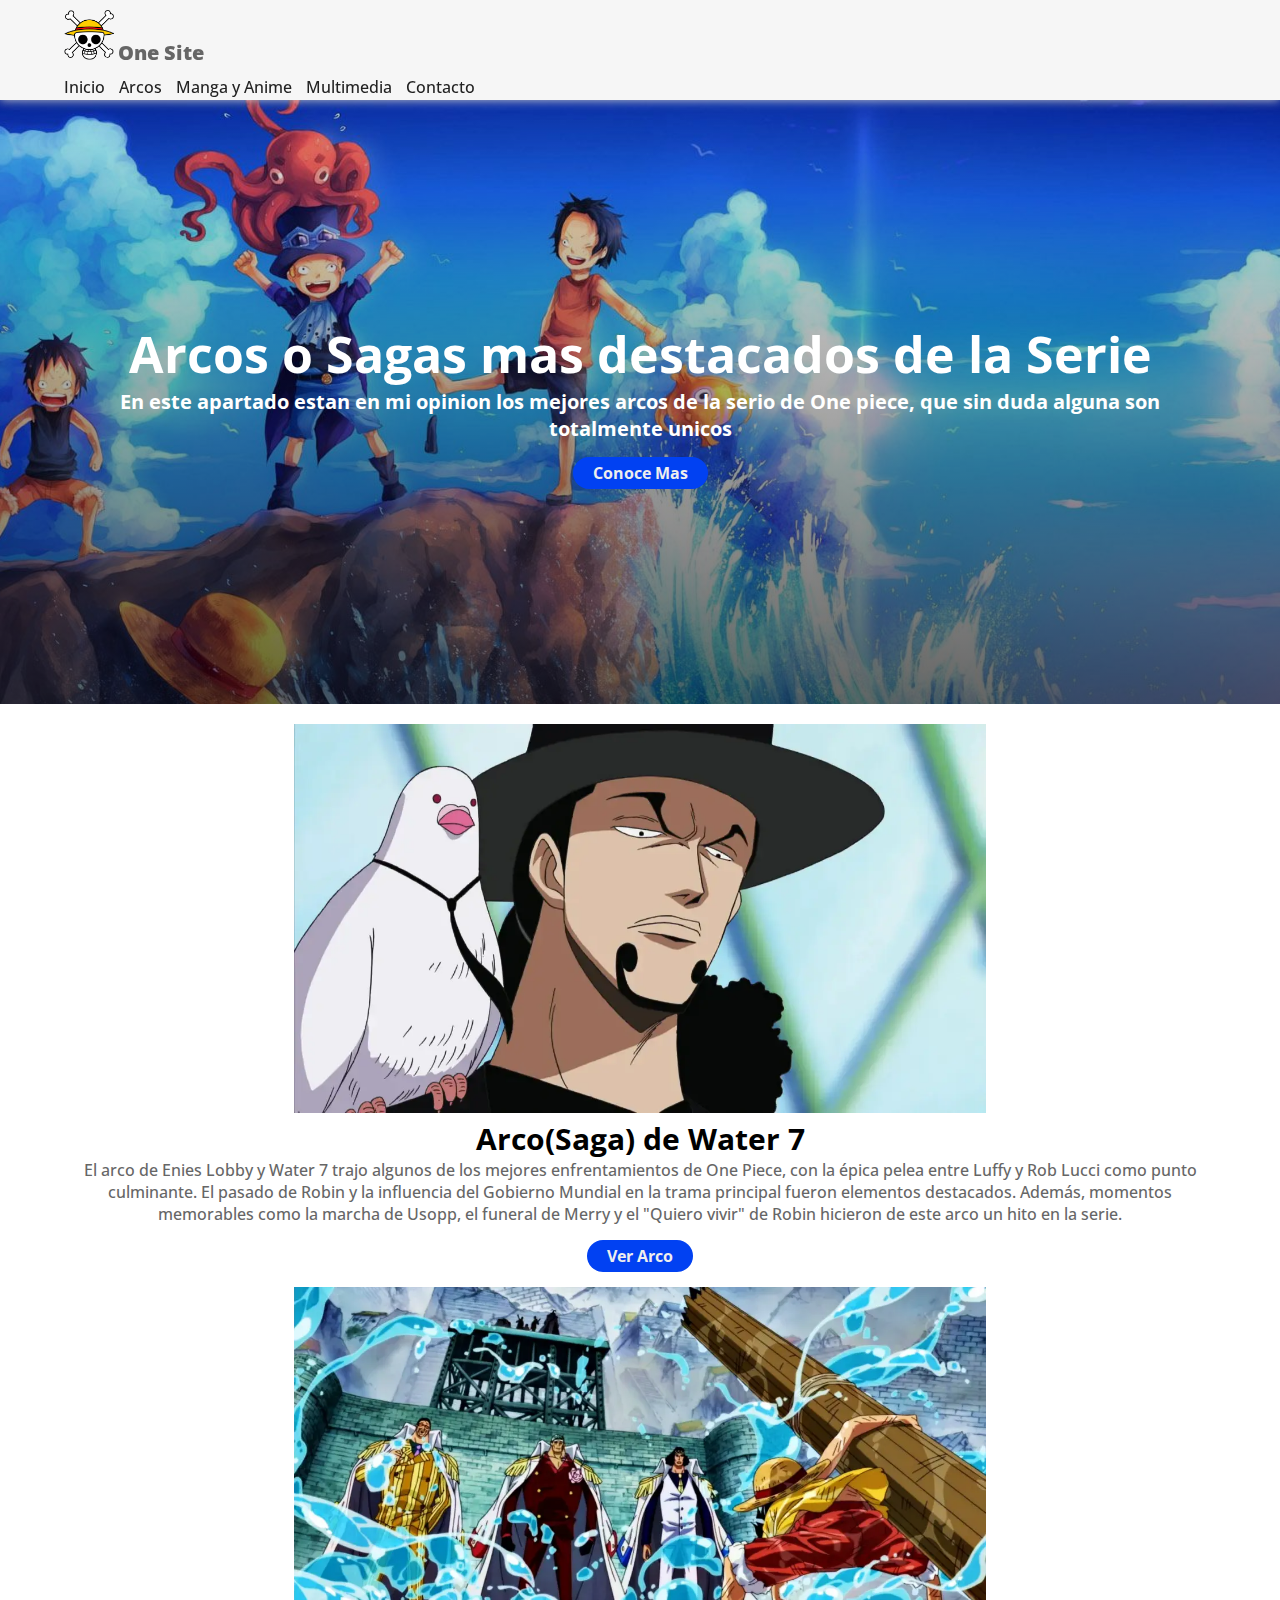
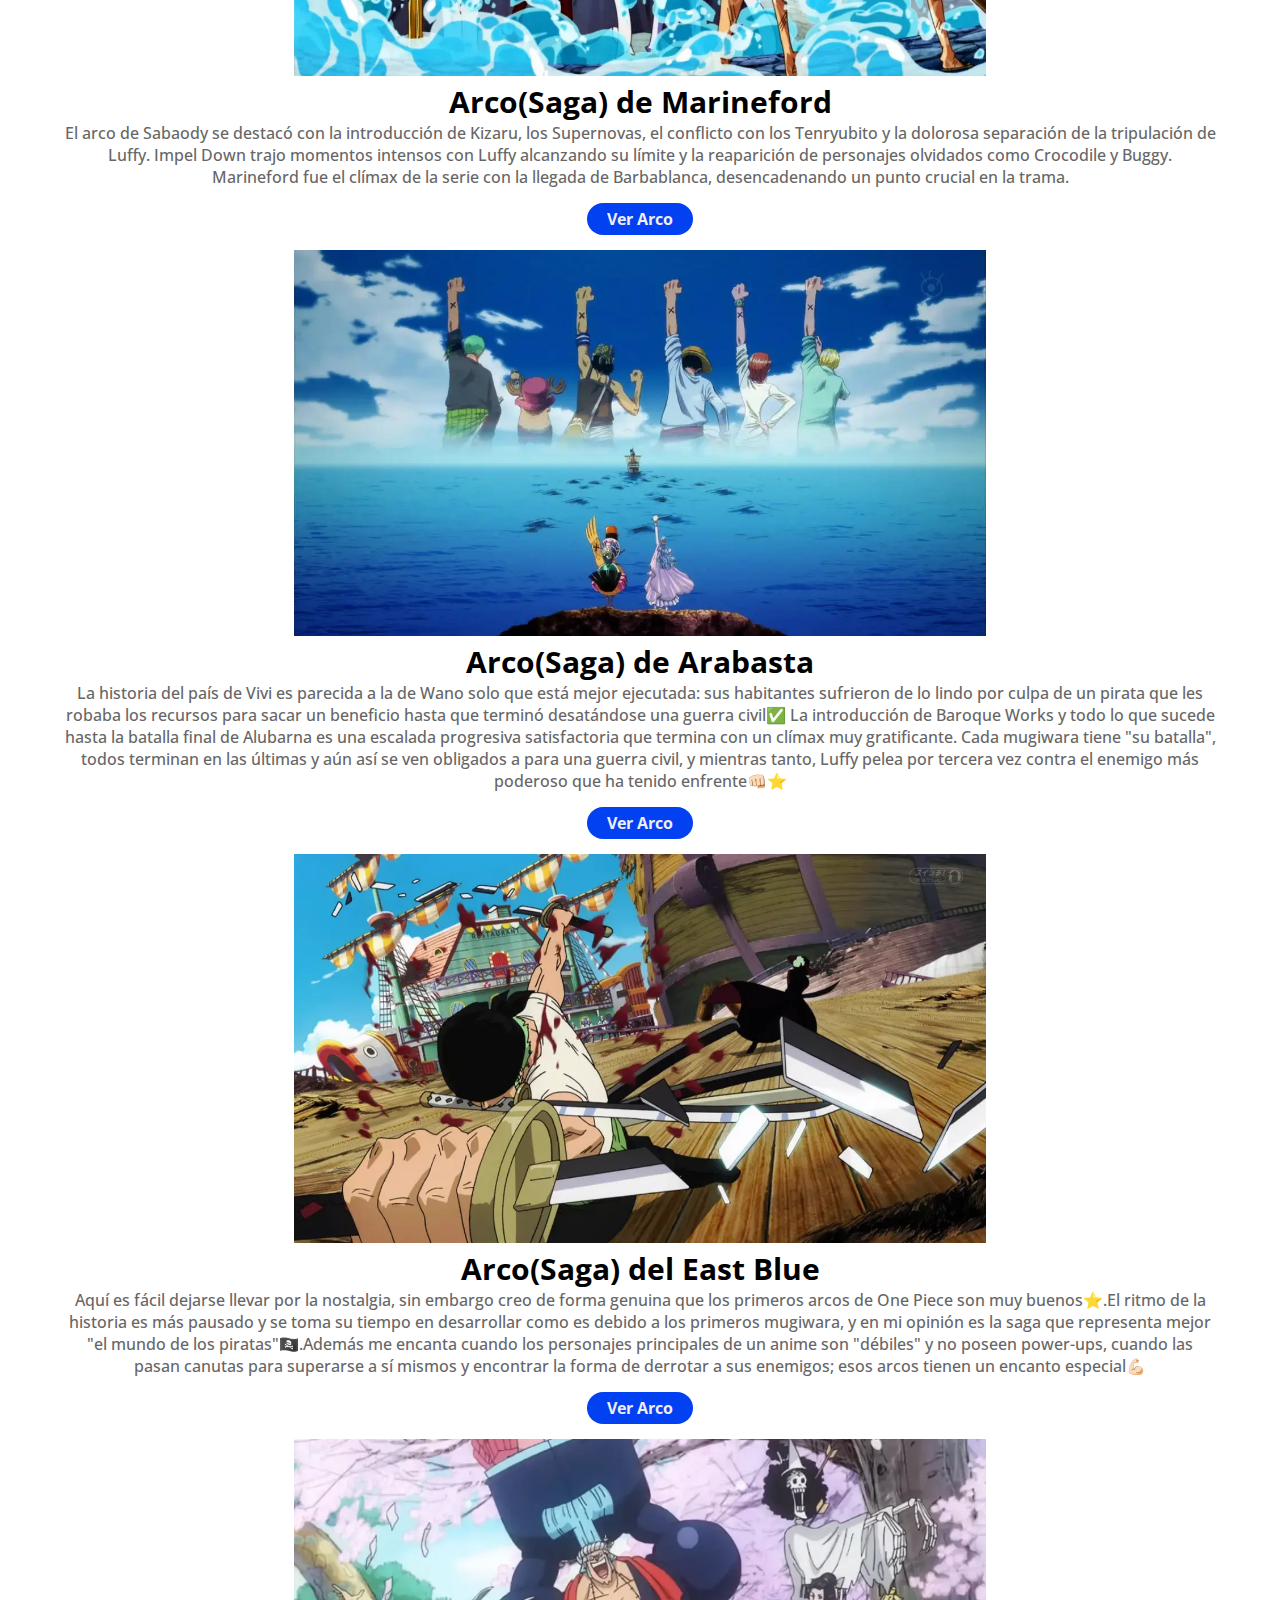
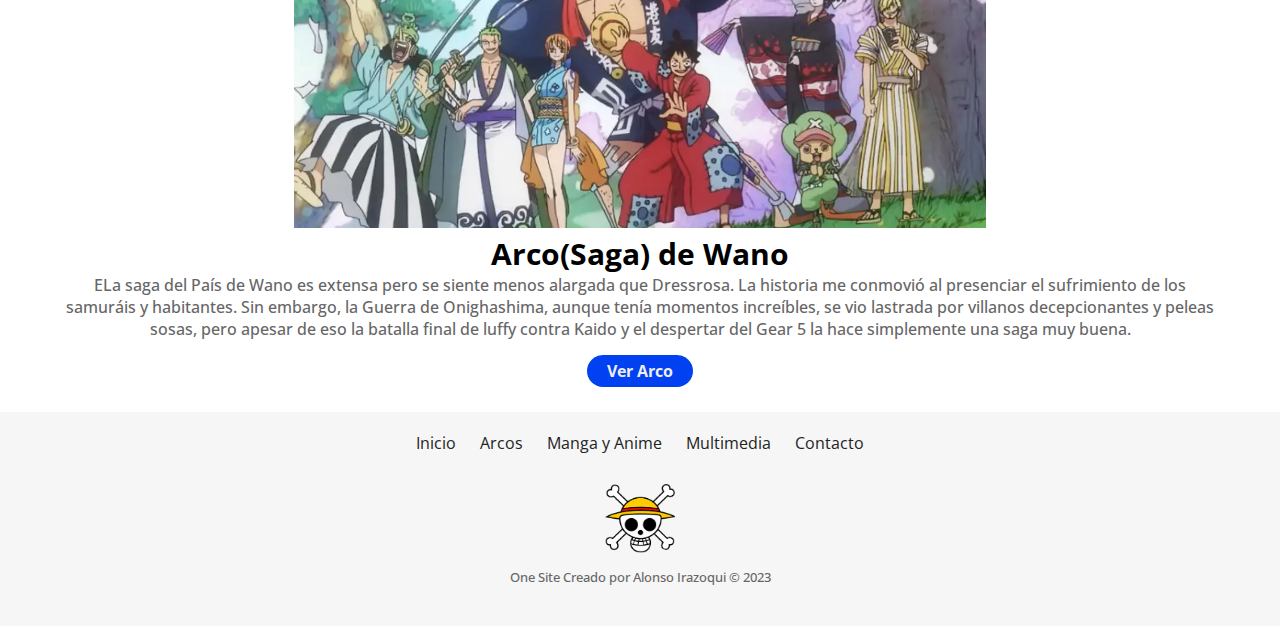
==== pages/arcos.html @ e4447430 "Version Sin bootsrap" ====
<!DOCTYPE html>
<html lang="en">

<head>

    <meta charset="UTF-8">
    <meta name="viewport" content="width=device-width, initial-scale=1.0">
    <title>One Site | El sitio de One Piece perfecto</title>

    <!-- Icono del Sitio -->
    <link rel="shortcut icon" href="../img/LogoOnePiece.png" type="image/x-icon">

    <!-- Vinvulando las fuentes del sitio -->
    <link rel="preconnect" href="https://fonts.googleapis.com">
    <link rel="preconnect" href="https://fonts.gstatic.com" crossorigin>
    <link href="https://fonts.googleapis.com/css2?family=Open+Sans:ital,wght@0,400;0,500;0,700;0,800;1,400&display=swap"
        rel="stylesheet">

    <!-- Vinculando el Archivo CSS -->
    <link rel="stylesheet" href="../css/style.css">

</head>

<body>
    <header class="header">
        <div class="logo">
            <img src="../img/LogoOnePiece.png" alt="logo de One Piece">
            <p>One Site</p>
        </div>
        <nav class="nav">
            <ul>
                <li><a href="../index.html">Inicio</a></li>
                <li><a href="#">Arcos</a></li>
                <li><a href="mangaAnime.html">Manga y Anime</a></li>
                <li><a href="multimedia.html">Multimedia</a></li>
                <li class="boton-contacto"><a href="contacto.html">Contacto</a></li>
            </ul>
        </nav>
    </header>


    <main class="main">

        <section class="hero hero-arcos">
            <h1>Arcos o Sagas mas destacados de la Serie</h1>
            <p>En este apartado estan en mi opinion los mejores arcos de la serio de One piece, que sin duda alguna son totalmente unicos</p>
            <a class="boton" href="">Conoce Mas</a>
        </section>

        <section>
            <div>
                <img src="../img/Arcos/water7.webp" alt="">
            </div>
            <div>
                <h2>Arco(Saga) de Water 7</h2>
                <p>El arco de Enies Lobby y Water 7 trajo algunos de los mejores enfrentamientos de One Piece, con la
                    épica pelea entre Luffy y Rob Lucci como punto culminante. El pasado de Robin y la influencia del
                    Gobierno Mundial en la trama principal fueron elementos destacados. Además, momentos memorables como
                    la marcha de Usopp, el funeral de Merry y el "Quiero vivir" de Robin hicieron de este arco un hito
                    en la serie.</p>
                <a class="boton" href="https://onepace.net/es/watch" target="_blank">Ver Arco</a>
            </div>
        </section>

        <section>
            <div>
                <img src="../img/Arcos/Marineford.webp" alt="">
            </div>
            <div>
                <h2>Arco(Saga) de Marineford</h2>
                <p>El arco de Sabaody se destacó con la introducción de Kizaru, los Supernovas, el conflicto con los
                    Tenryubito y la dolorosa separación de la tripulación de Luffy. Impel Down trajo momentos intensos
                    con Luffy alcanzando su límite y la reaparición de personajes olvidados como Crocodile y Buggy.
                    Marineford fue el clímax de la serie con la llegada de Barbablanca, desencadenando un punto crucial
                    en la trama.</p>
                <a class="boton" href="https://onepace.net/es/watch" target="_blank">Ver Arco</a>
            </div>
        </section>

        <section>
            <div>
                <img src="../img/Arcos/Arabasta.webp" alt="">
            </div>
            <div>
                <h2>Arco(Saga) de Arabasta</h2>
                <p>La historia del país de Vivi es parecida a la de Wano solo que está mejor ejecutada: sus habitantes
                    sufrieron de lo lindo por culpa de un pirata que les robaba los recursos para sacar un beneficio
                    hasta que terminó desatándose una guerra civil✅ La introducción de Baroque Works y todo lo que
                    sucede hasta la batalla final de Alubarna es una escalada progresiva satisfactoria que termina con
                    un clímax muy gratificante. Cada mugiwara tiene "su batalla", todos terminan en las últimas y aún
                    así se ven obligados a para una guerra civil, y mientras tanto, Luffy pelea por tercera vez contra
                    el enemigo más poderoso que ha tenido enfrente👊🏻⭐</p>
                <a class="boton" href="https://onepace.net/es/watch" target="_blank">Ver Arco</a>
            </div>
        </section>

        <section>
            <div>
                <img src="../img/Arcos/EastBlue.webp" alt="">
            </div>
            <div>
                <h2>Arco(Saga) del East Blue</h2>
                <p>Aquí es fácil dejarse llevar por la nostalgia, sin embargo creo de forma genuina que los primeros
                    arcos de One Piece son muy buenos⭐.El ritmo de la historia es más pausado y se toma su tiempo en
                    desarrollar como es debido a los primeros mugiwara, y en mi opinión es la saga que representa mejor
                    "el mundo de los piratas"🏴‍☠️.Además me encanta cuando los personajes principales de un anime son
                    "débiles" y no poseen power-ups, cuando las pasan canutas para superarse a sí mismos y encontrar la
                    forma de derrotar a sus enemigos; esos arcos tienen un encanto especial💪🏻</p>
                <a class="boton" href="https://onepace.net/es/watch" target="_blank">Ver Arco</a>
            </div>
        </section>

        <section>
            <div>
                <img src="../img/Arcos/Wano.webp" alt="">
            </div>
            <div>
                <h2>Arco(Saga) de Wano</h2>
                <p>ELa saga del País de Wano es extensa pero se siente menos alargada que Dressrosa. La historia me
                    conmovió al presenciar el sufrimiento de los samuráis y habitantes. Sin embargo, la Guerra de
                    Onighashima, aunque tenía momentos increíbles, se vio lastrada por villanos decepcionantes y peleas
                    sosas, pero apesar de eso la batalla final de luffy contra Kaido y el despertar del Gear 5 la hace
                    simplemente una saga muy buena.</p>
                <a class="boton" href="https://onepace.net/es/watch" target="_blank">Ver Arco</a>
            </div>
        </section>

    </main>


    <footer class="footer">
        <div class="footer-enlaces">
            <ul class="footer-enlaces_ul">
                <li class="unico"><a href="../index.html">Inicio</a></li>
                <li><a href="#">Arcos</a></li>
                <li><a href="mangaAnime.html">Manga y Anime</a></li>
                <li><a href="multimedia.html">Multimedia</a></li>
                <li><a href="contacto.html">Contacto</a></li>
            </ul>
        </div>
        <div class="footer-copyright">
            <img src="../img/LogoOnePiece.png" alt="Logo de One Piece">
            <p>One Site Creado por Alonso Irazoqui &copy; 2023</p>
        </div>
    </footer>
</body>

</html>
---- css/style.css ----
*{
    margin: 0px;
    padding: 0px;
    box-sizing: border-box;
    font-family: 'Open Sans', sans-serif;
}

/* Estilos generales */

a{
    text-decoration: none;
}
img{
    width: 60%;
}
iframe{

    width: 50%;
    height: 300px;
}
.boton{
    padding: 5px 20px;
    background-color:#0141f2;
    border: none;
    border-radius: 20px;
    color: #eee;
    font-weight: 700;
    cursor: pointer;
}
section{
    width: 100%;
    text-align: center;
    margin-bottom: 20px;
    padding: 0 5%;
    
}

h2{
    font-size: 30px;
    font-weight: bold;
}
p{
    font-size: 16px;
    font-weight: 500;
    margin-bottom: 20px;
    color: #666;
}
/* Estilos del Header */

.header{
    width: 100%;
    height: 100px;
    background-color: #f6f6f6;
    padding: 10px 5%;
    position: fixed;
    box-shadow: 0px 0px 10px #ccc;
}
.header .logo{
    margin-bottom: 10px;
}
.header .logo img{
    width: 50px;
}
.header p{
    font-size: 20px;
    display: inline;
    font-weight: 800;
}

/* Estilos del nav */

.header .nav ul{
    list-style: none;
}
.header .nav li{
    display: inline;
    margin-right: 10px;
    
}
.header .nav a{
    color: #222;
    font-weight: 500;
}

/* Estilos del main */
.main{
    padding-top: 100px;
}

.main .hero{
    width: 100%;
    padding-top: 220px;
    padding-bottom: 220px;
    text-align: center;
    
}
.main .hero h1{
    color: #fff;
    font-size: 50px;
}
.hero p{
    color: #fff;
    font-size: 20px;
    font-weight: 700;
    margin-bottom: 20px;
}


/* Estilos del Footer */

.footer{
    width: 100%;
    padding: 20px 5%;
    background-color: #f6f6f6;
    margin-top: 30px;
    text-align: center;
}

.footer .footer-enlaces li{
    display: inline;
    padding:0px  10px;

}

.footer-enlaces li a{
    color: #222;
}
.footer .footer-copyright{
    margin-top: 30px;
}
.footer img{
    width: 70px;
}
.footer .footer-copyright p{
    margin-top: 10px;
    font-size: 13px;
    font-weight: 500;
}


/* Estilos de Contacto */
.contacto-section{
    padding-top: 50px;
    width: 100%;
    height: 100%;
    text-align: center;
}
.contacto-section img{
    width: 100px;
}
.contacto-section form{
    width: 350px;
    height: auto;
    padding: 20px;
    background-color:#fff;
    box-shadow: 0px 0px 10px #ccc;
}

.contacto-section form input, .contacto-section form textarea{
    width: 90%;
    padding: 5px;
    font-size: 14px;
    margin-bottom: 10px;
}

/* poniendo el fondo a las secciones */
.hero-index{
    background: linear-gradient(#00000000, rgba(0, 0, 0, 0.765)),url(../img/Wallpapers/index.png);
    background-position: center;
    background-size: cover;
    background-repeat: no-repeat;
    background-attachment: fixed;
}

.hero-multimedia{
    background: linear-gradient(#00000000, rgba(0, 0, 0, 0.765)),url(../img/Wallpapers/Multimedia.avif);
    background-position: center;
    background-size: cover;
    background-repeat: no-repeat;
    background-attachment: fixed;
}

.hero-manga{
    background: linear-gradient(#00000000, rgba(0, 0, 0, 0.765)),url(../img/Wallpapers/MangaAnime.webp);
    background-position: center;
    background-size: cover;
    background-repeat: no-repeat;
    background-attachment: fixed;
}

.hero-arcos{
    background: linear-gradient(#00000000, rgba(0, 0, 0, 0.765)),url(../img/Wallpapers/Arcos.jpg);
    background-position: top;
    background-size: cover;
    background-repeat: no-repeat;
    background-attachment: fixed;
}
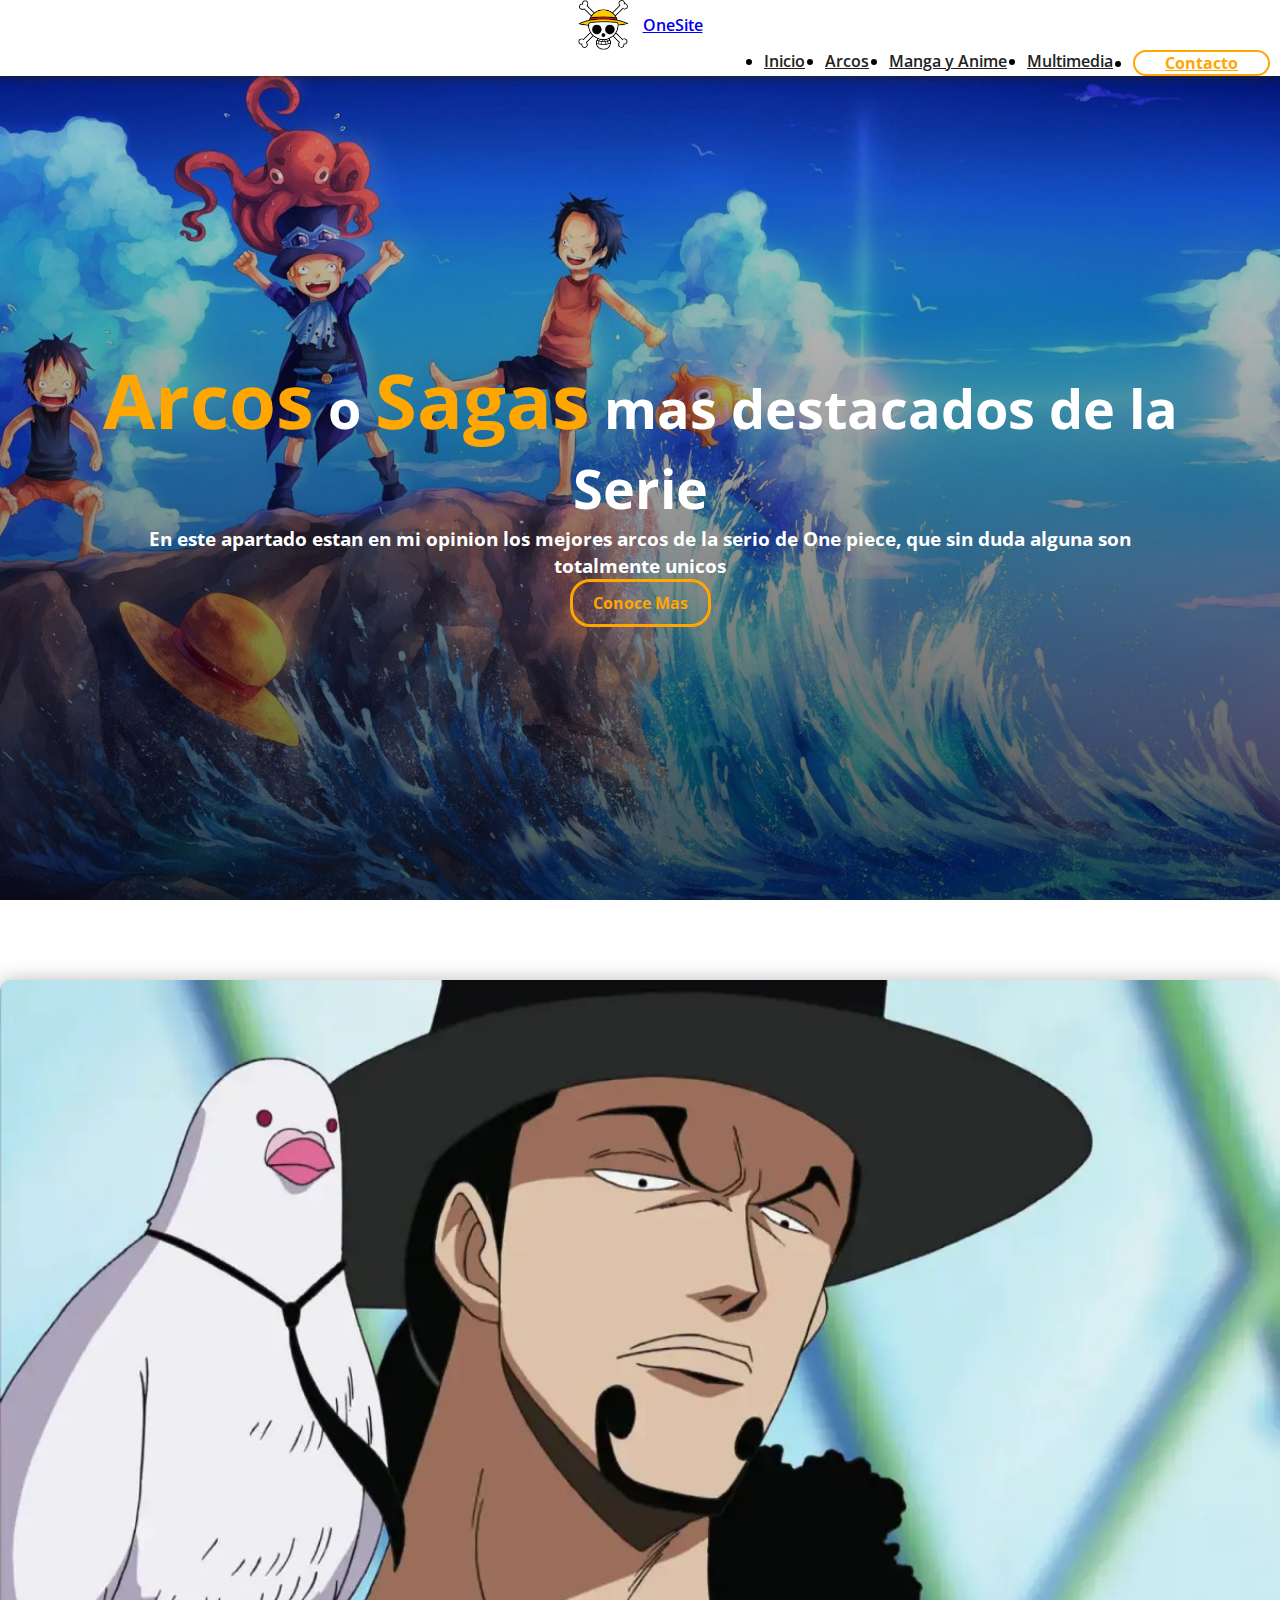
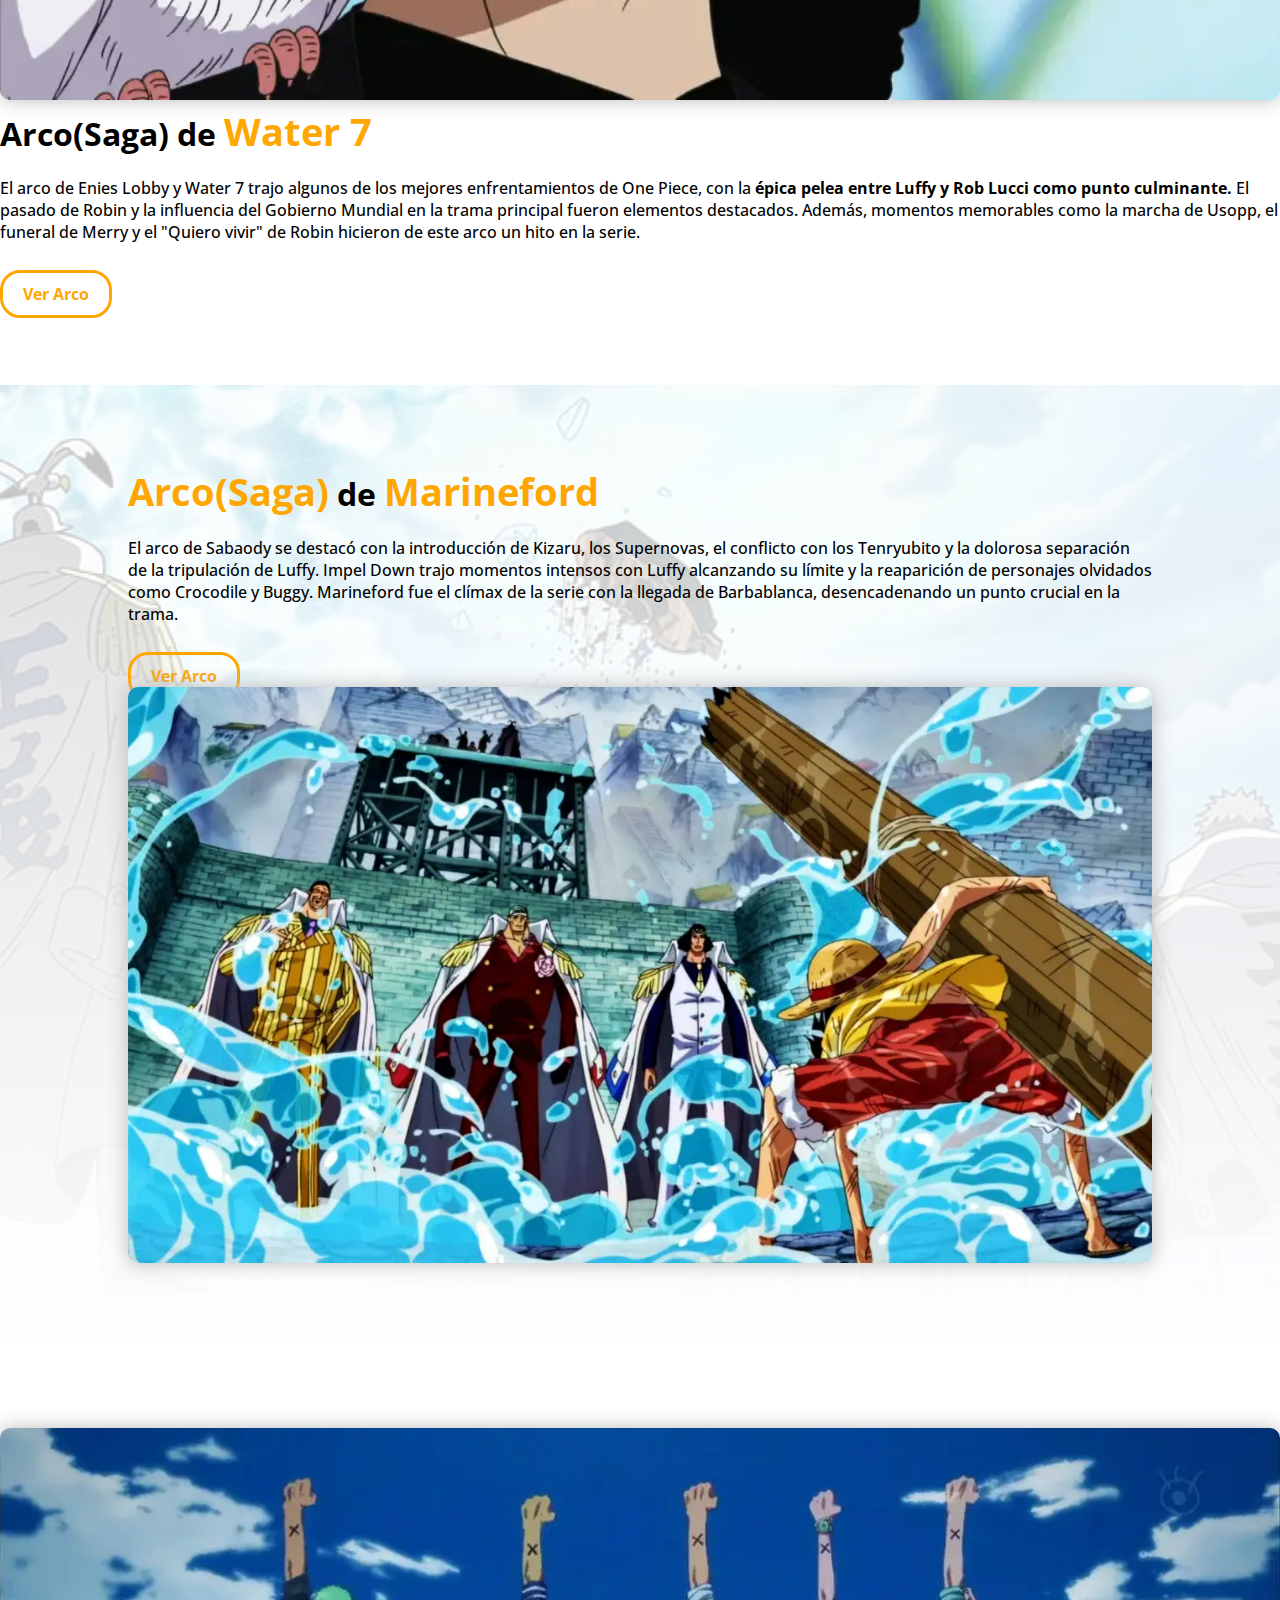
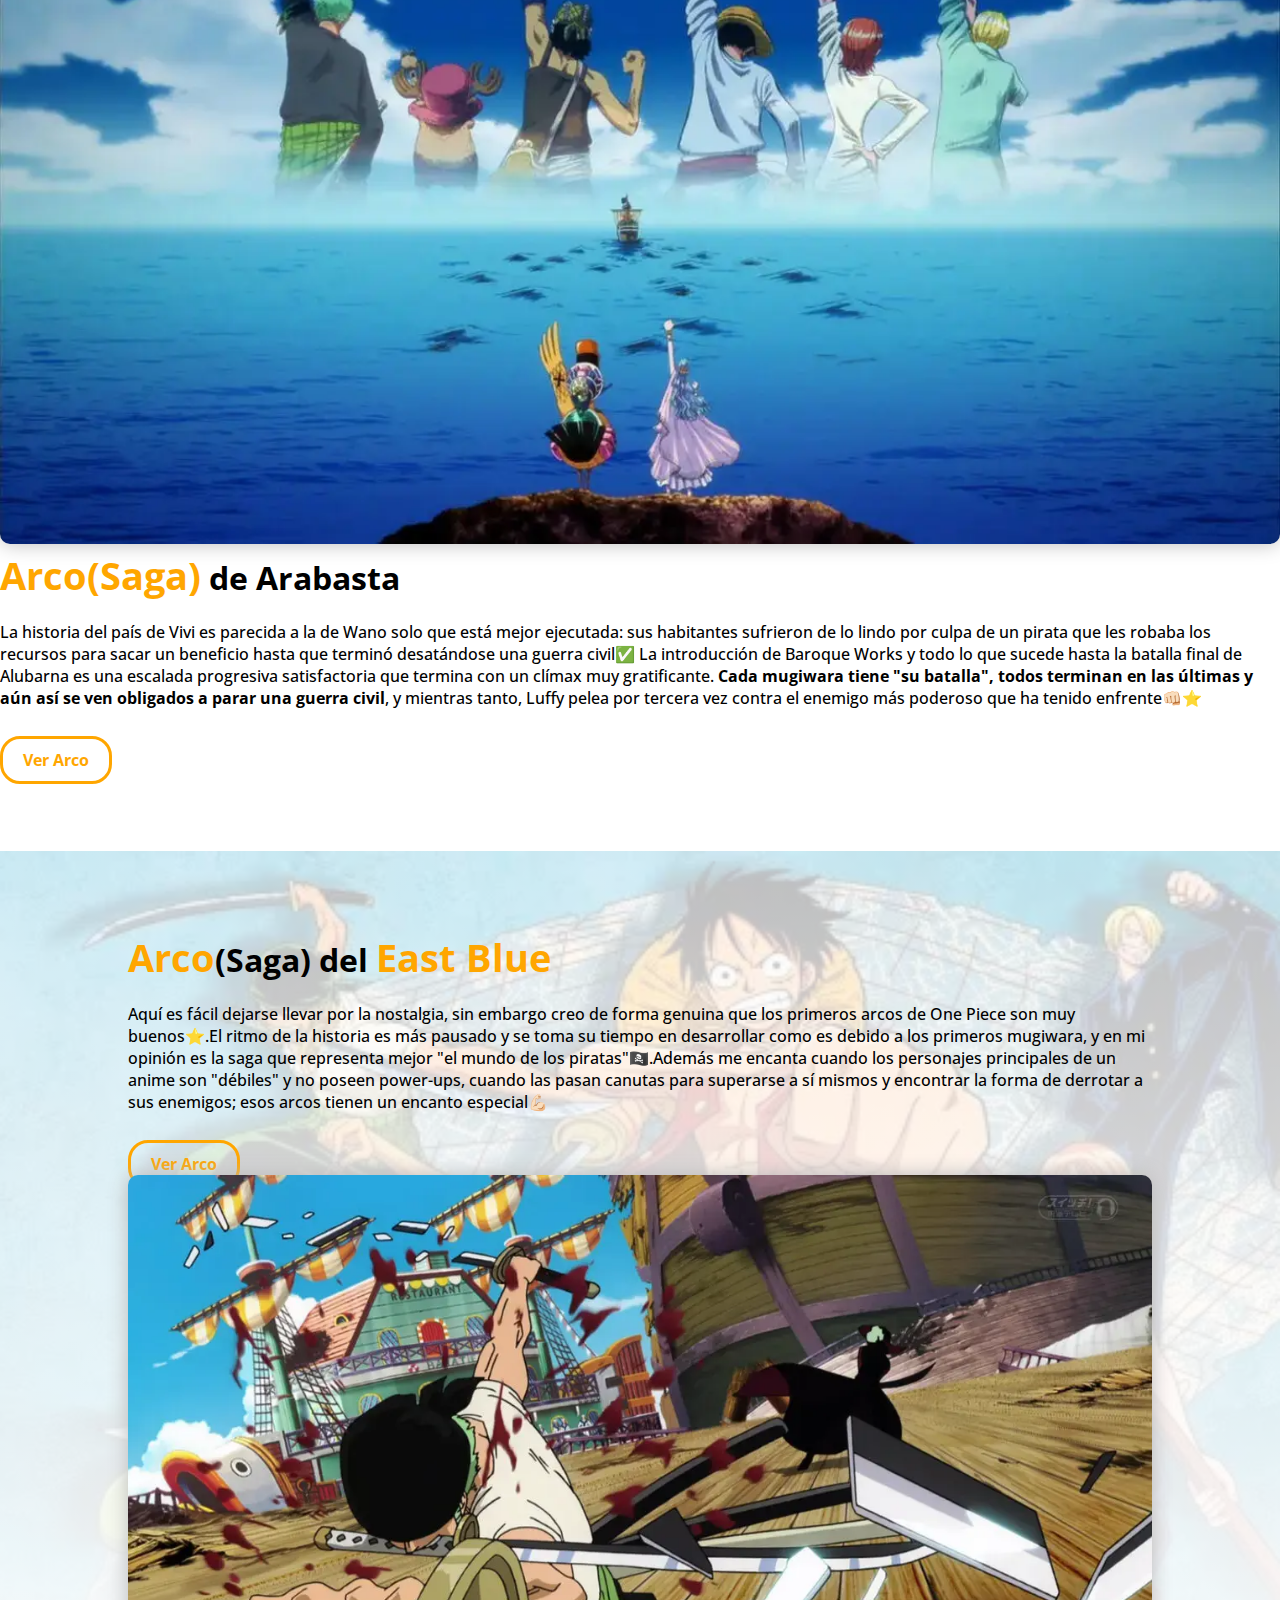
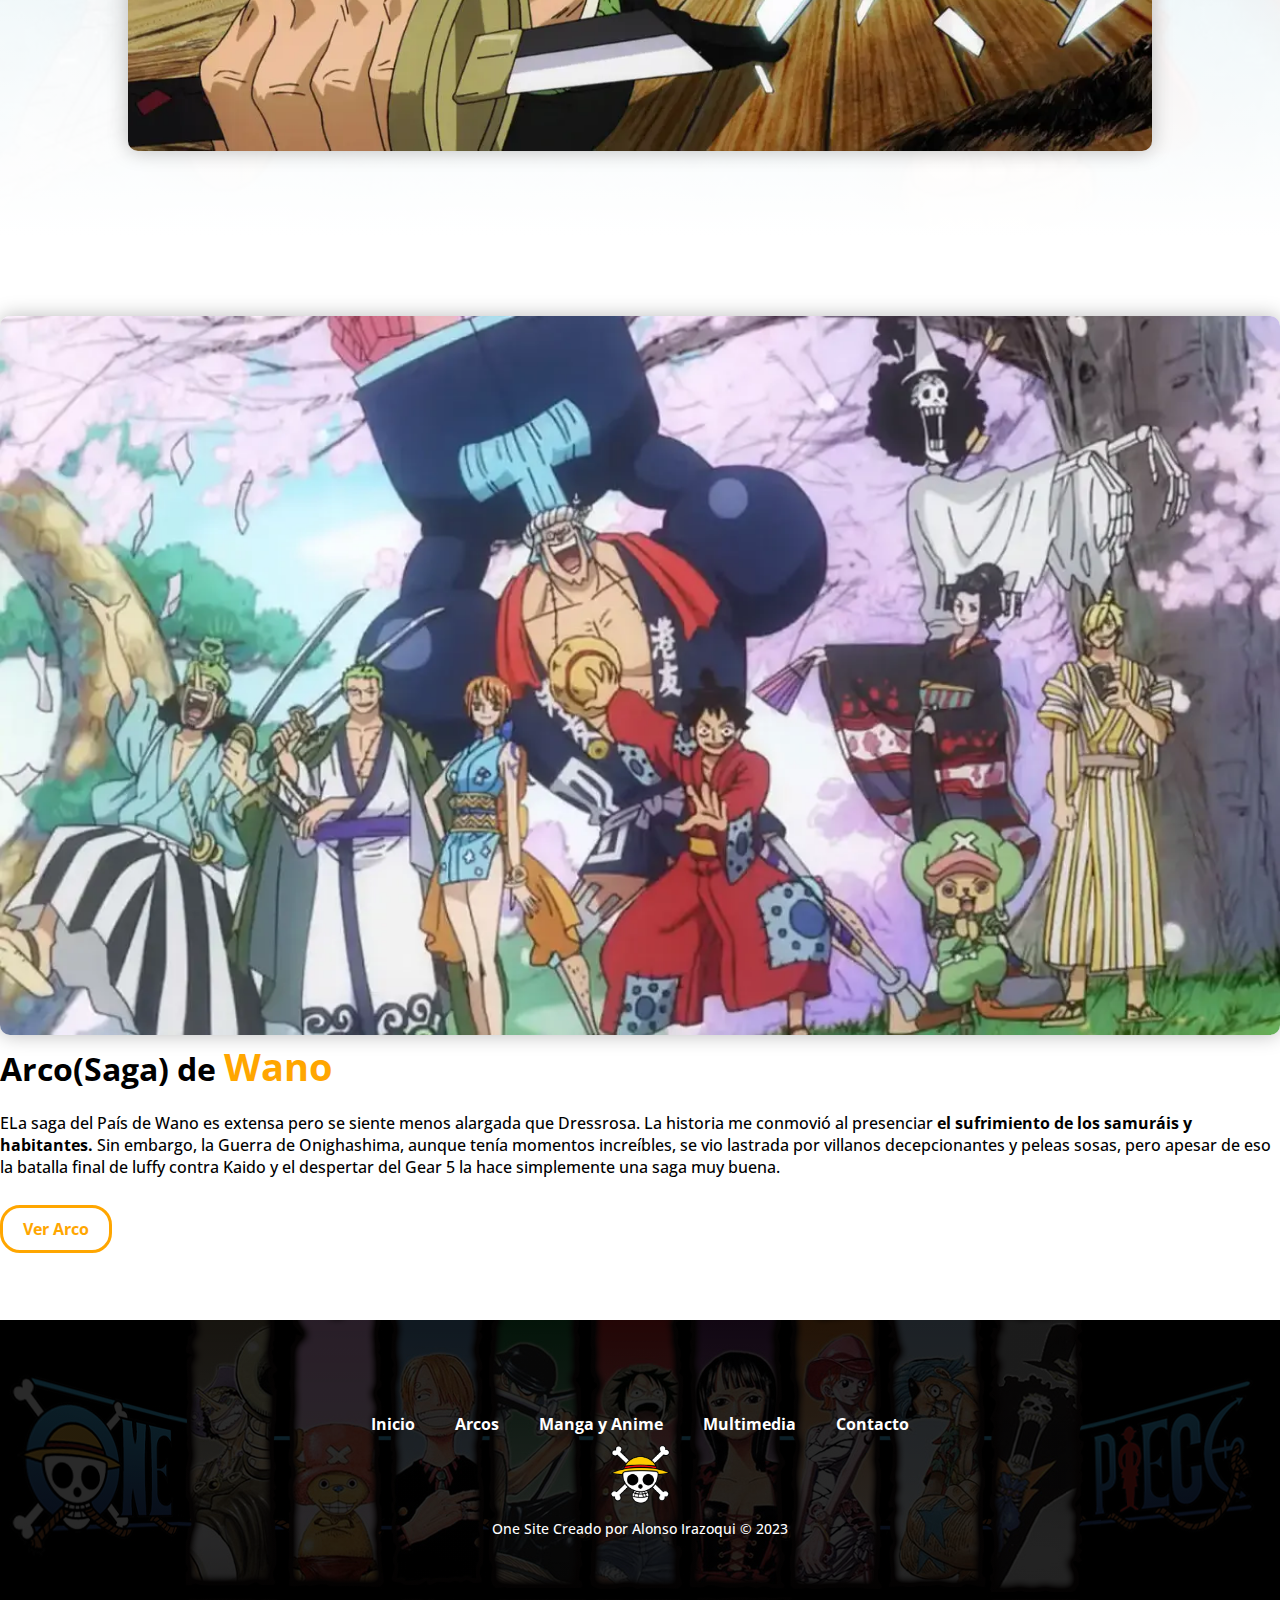
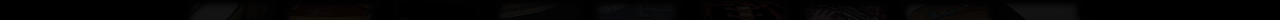
==== commit cd6f8c68: "Seccion de Arcos Terminada version 1" ====
--- a/pages/arcos.html
+++ b/pages/arcos.html
@@ -19,115 +19,175 @@
     <!-- Vinculando el Archivo CSS -->
     <link rel="stylesheet" href="../css/style.css">
 
+    <!-- BOOTSTRAP -->
+    <link href="https://cdn.jsdelivr.net/npm/bootstrap@5.3.2/dist/css/bootstrap.min.css" rel="stylesheet"
+        integrity="sha384-T3c6CoIi6uLrA9TneNEoa7RxnatzjcDSCmG1MXxSR1GAsXEV/Dwwykc2MPK8M2HN" crossorigin="anonymous">
 </head>
 
 <body>
+    <!-- INICIO DEL HEADER -->
     <header class="header">
-        <div class="logo">
-            <img src="../img/LogoOnePiece.png" alt="logo de One Piece">
-            <p>One Site</p>
-        </div>
-        <nav class="nav">
-            <ul>
-                <li><a href="../index.html">Inicio</a></li>
-                <li><a href="#">Arcos</a></li>
-                <li><a href="mangaAnime.html">Manga y Anime</a></li>
-                <li><a href="multimedia.html">Multimedia</a></li>
-                <li class="boton-contacto"><a href="contacto.html">Contacto</a></li>
-            </ul>
+        <nav class="navbar navbar-expand-lg">
+            <div class="container">
+                <a class="navbar-brand titulo" href="#"><img src="../img/LogoOnePiece.png"
+                        alt="Logo de One Piece">OneSite</a>
+                <a class="buton navbar-toggler" type="button" data-bs-toggle="collapse"
+                    data-bs-target="#navbarSupportedContent" aria-controls="navbarSupportedContent"
+                    aria-expanded="false" aria-label="Toggle navigation">
+                    <span class="navbar-toggler-icon"></span>
+                </a>
+                <div class="collapse navbar-collapse" id="navbarSupportedContent">
+                    <ul class=" ul navbar-nav me-auto mb-2 mb-lg-0">
+                        <li class="nav-item">
+                            <a class="nav-link" href="../index.html">Inicio</a>
+                        </li>
+                        <li class="nav-item">
+                            <a class="nav-link" href="#">Arcos</a>
+                        </li>
+                        <li class="nav-item">
+                            <a class="nav-link" href="mangaAnime.html">Manga y Anime</a>
+                        </li>
+                        <li class="nav-item">
+                            <a class="nav-link" href="multimedia.html">Multimedia</a>
+                        </li>
+                        <li class="nav-item li-contacto">
+                            <a class="nav-link" href="contacto.html">Contacto</a>
+                        </li>
+                    </ul>
+                </div>
+            </div>
         </nav>
     </header>
-
-
+    <!-- FIN DEL HEADER -->
+
+
+    <!-- INICIO DEL MAIN -->
     <main class="main">
 
+        <!-- Inicio del Hero -->
         <section class="hero hero-arcos">
-            <h1>Arcos o Sagas mas destacados de la Serie</h1>
-            <p>En este apartado estan en mi opinion los mejores arcos de la serio de One piece, que sin duda alguna son totalmente unicos</p>
+            <h1><span>Arcos</span> o <span>Sagas</span> mas destacados de la Serie</h1>
+            <p>En este apartado estan en mi opinion los mejores arcos de la serio de One piece, que sin duda alguna son
+                totalmente unicos</p>
             <a class="boton" href="">Conoce Mas</a>
         </section>
-
-        <section>
-            <div>
-                <img src="../img/Arcos/water7.webp" alt="">
-            </div>
-            <div>
-                <h2>Arco(Saga) de Water 7</h2>
-                <p>El arco de Enies Lobby y Water 7 trajo algunos de los mejores enfrentamientos de One Piece, con la
-                    épica pelea entre Luffy y Rob Lucci como punto culminante. El pasado de Robin y la influencia del
-                    Gobierno Mundial en la trama principal fueron elementos destacados. Además, momentos memorables como
-                    la marcha de Usopp, el funeral de Merry y el "Quiero vivir" de Robin hicieron de este arco un hito
-                    en la serie.</p>
-                <a class="boton" href="https://onepace.net/es/watch" target="_blank">Ver Arco</a>
-            </div>
-        </section>
-
-        <section>
-            <div>
-                <img src="../img/Arcos/Marineford.webp" alt="">
-            </div>
-            <div>
-                <h2>Arco(Saga) de Marineford</h2>
-                <p>El arco de Sabaody se destacó con la introducción de Kizaru, los Supernovas, el conflicto con los
-                    Tenryubito y la dolorosa separación de la tripulación de Luffy. Impel Down trajo momentos intensos
-                    con Luffy alcanzando su límite y la reaparición de personajes olvidados como Crocodile y Buggy.
-                    Marineford fue el clímax de la serie con la llegada de Barbablanca, desencadenando un punto crucial
-                    en la trama.</p>
-                <a class="boton" href="https://onepace.net/es/watch" target="_blank">Ver Arco</a>
-            </div>
-        </section>
-
-        <section>
-            <div>
-                <img src="../img/Arcos/Arabasta.webp" alt="">
-            </div>
-            <div>
-                <h2>Arco(Saga) de Arabasta</h2>
-                <p>La historia del país de Vivi es parecida a la de Wano solo que está mejor ejecutada: sus habitantes
-                    sufrieron de lo lindo por culpa de un pirata que les robaba los recursos para sacar un beneficio
-                    hasta que terminó desatándose una guerra civil✅ La introducción de Baroque Works y todo lo que
-                    sucede hasta la batalla final de Alubarna es una escalada progresiva satisfactoria que termina con
-                    un clímax muy gratificante. Cada mugiwara tiene "su batalla", todos terminan en las últimas y aún
-                    así se ven obligados a para una guerra civil, y mientras tanto, Luffy pelea por tercera vez contra
-                    el enemigo más poderoso que ha tenido enfrente👊🏻⭐</p>
-                <a class="boton" href="https://onepace.net/es/watch" target="_blank">Ver Arco</a>
-            </div>
-        </section>
-
-        <section>
-            <div>
-                <img src="../img/Arcos/EastBlue.webp" alt="">
-            </div>
-            <div>
-                <h2>Arco(Saga) del East Blue</h2>
-                <p>Aquí es fácil dejarse llevar por la nostalgia, sin embargo creo de forma genuina que los primeros
-                    arcos de One Piece son muy buenos⭐.El ritmo de la historia es más pausado y se toma su tiempo en
-                    desarrollar como es debido a los primeros mugiwara, y en mi opinión es la saga que representa mejor
-                    "el mundo de los piratas"🏴‍☠️.Además me encanta cuando los personajes principales de un anime son
-                    "débiles" y no poseen power-ups, cuando las pasan canutas para superarse a sí mismos y encontrar la
-                    forma de derrotar a sus enemigos; esos arcos tienen un encanto especial💪🏻</p>
-                <a class="boton" href="https://onepace.net/es/watch" target="_blank">Ver Arco</a>
-            </div>
-        </section>
-
-        <section>
-            <div>
-                <img src="../img/Arcos/Wano.webp" alt="">
-            </div>
-            <div>
-                <h2>Arco(Saga) de Wano</h2>
-                <p>ELa saga del País de Wano es extensa pero se siente menos alargada que Dressrosa. La historia me
-                    conmovió al presenciar el sufrimiento de los samuráis y habitantes. Sin embargo, la Guerra de
-                    Onighashima, aunque tenía momentos increíbles, se vio lastrada por villanos decepcionantes y peleas
-                    sosas, pero apesar de eso la batalla final de luffy contra Kaido y el despertar del Gear 5 la hace
-                    simplemente una saga muy buena.</p>
-                <a class="boton" href="https://onepace.net/es/watch" target="_blank">Ver Arco</a>
-            </div>
-        </section>
+        <!-- Fin del Hero -->
+
+
+        <!-- Inicio de la Seccion de Arcos -->
+        <section class="arcos container-fluid-sm container-md">
+            <div class="row">
+                <div class="col-md-6 col-sm-12">
+                    <img src="../img/Arcos/water7.webp" alt="">
+                </div>
+                <div class="col-md-6 col-sm-12">
+                    <h2>Arco(Saga) de <span>Water 7</span></h2>
+                    <p>El arco de Enies Lobby y Water 7 trajo algunos de los mejores enfrentamientos de One Piece, con
+                        la
+                        <b>épica pelea entre Luffy y Rob Lucci como punto culminante.</b> El pasado de Robin y la influencia
+                        del
+                        Gobierno Mundial en la trama principal fueron elementos destacados. Además, momentos memorables
+                        como
+                        la marcha de Usopp, el funeral de Merry y el "Quiero vivir" de Robin hicieron de este arco un
+                        hito
+                        en la serie.</p>
+                    <a class="boton" href="https://onepace.net/es/watch" target="_blank">Ver Arco</a>
+                </div>
+            </div>
+
+        </section>
+
+        <section class="arcos arcos-marineford">
+            <div class="row">
+                <div class="col-md-6 col-sm-12">
+                    <h2><span>Arco(Saga)</span> de <span>Marineford</span></h2>
+                    <p>El arco de Sabaody se destacó con la introducción de Kizaru, los Supernovas, el conflicto con los
+                        Tenryubito y la dolorosa separación de la tripulación de Luffy. Impel Down trajo momentos
+                        intensos
+                        con Luffy alcanzando su límite y la reaparición de personajes olvidados como Crocodile y Buggy.
+                        Marineford fue el clímax de la serie con la llegada de Barbablanca, desencadenando un punto
+                        crucial
+                        en la trama.</p>
+                    <a class="boton" href="https://onepace.net/es/watch" target="_blank">Ver Arco</a>
+                </div>
+                <div class="col-md-6 col-sm-12">
+                    <img src="../img/Arcos/Marineford.webp" alt="">
+                </div>
+
+            </div>
+
+        </section>
+
+        <section class="arcos container-fluid-sm container-md">
+            <div class="row">
+                <div class="col-md-6 col-sm-12">
+                    <img src="../img/Arcos/Arabasta.webp" alt="">
+                </div>
+                <div class="col-md-6 col-sm-12">
+                    <h2><span>Arco(Saga)</span> de Arabasta</h2>
+                    <p>La historia del país de Vivi es parecida a la de Wano solo que está mejor ejecutada: sus
+                        habitantes
+                        sufrieron de lo lindo por culpa de un pirata que les robaba los recursos para sacar un beneficio
+                        hasta que terminó desatándose una guerra civil✅ La introducción de Baroque Works y todo lo que
+                        sucede hasta la batalla final de Alubarna es una escalada progresiva satisfactoria que termina
+                        con
+                        un clímax muy gratificante. <b>Cada mugiwara tiene "su batalla", todos terminan en las últimas y
+                            aún
+                            así se ven obligados a parar una guerra civil</b>, y mientras tanto, Luffy pelea por tercera vez
+                        contra
+                        el enemigo más poderoso que ha tenido enfrente👊🏻⭐</p>
+                    <a class="boton" href="https://onepace.net/es/watch" target="_blank">Ver Arco</a>
+                </div>
+            </div>
+
+        </section>
+
+        <section class="arcos arcos-eastBlue">
+            <div class="row ">
+                <div class="col-md-6 col-sm-12">
+                    <h2><span>Arco</span>(Saga) del <span>East Blue</span></h2>
+                    <p>Aquí es fácil dejarse llevar por la nostalgia, sin embargo creo de forma genuina que los primeros
+                        arcos de One Piece son muy buenos⭐.El ritmo de la historia es más pausado y se toma su tiempo en
+                        desarrollar como es debido a los primeros mugiwara, y en mi opinión es la saga que representa
+                        mejor
+                        "el mundo de los piratas"🏴‍☠️.Además me encanta cuando los personajes principales de un anime
+                        son
+                        "débiles" y no poseen power-ups, cuando las pasan canutas para superarse a sí mismos y encontrar
+                        la
+                        forma de derrotar a sus enemigos; esos arcos tienen un encanto especial💪🏻</p>
+                    <a class="boton" href="https://onepace.net/es/watch" target="_blank">Ver Arco</a>
+                </div>
+                <div class="col-md-6 col-sm-12">
+                    <img src="../img/Arcos/EastBlue.webp" alt="">
+                </div>
+            </div>
+        </section>
+
+        <section class="arcos container-fluid-sm container-md">
+            <div class="row">
+                <div class="col-md-6 col-sm-12">
+                    <img src="../img/Arcos/Wano.webp" alt="">
+                </div>
+                <div class="col-md-6 col-sm-12">
+                    <h2>Arco(Saga) de <span>Wano</span></h2>
+                    <p>ELa saga del País de Wano es extensa pero se siente menos alargada que Dressrosa. La historia me
+                        conmovió al presenciar <b>el sufrimiento de los samuráis y habitantes.</b> Sin embargo, la Guerra de
+                        Onighashima, aunque tenía momentos increíbles, se vio lastrada por villanos decepcionantes y
+                        peleas
+                        sosas, pero apesar de eso la batalla final de luffy contra Kaido y el despertar del Gear 5 la
+                        hace
+                        simplemente una saga muy buena.</p>
+                    <a class="boton" href="https://onepace.net/es/watch" target="_blank">Ver Arco</a>
+                </div>
+            </div>
+        </section>
+        <!-- Fin de los Arcos -->
+
 
     </main>
-
-
+    <!-- FIN DEL MAIN -->
+
+    <!-- INICIO DEL FOOTER -->
     <footer class="footer">
         <div class="footer-enlaces">
             <ul class="footer-enlaces_ul">
@@ -143,6 +203,11 @@
             <p>One Site Creado por Alonso Irazoqui &copy; 2023</p>
         </div>
     </footer>
+    <!-- FIN DEL FOOTER -->
+    <!-- BOOTSTRAP -->
+    <script src="https://cdn.jsdelivr.net/npm/bootstrap@5.3.2/dist/js/bootstrap.bundle.min.js"
+        integrity="sha384-C6RzsynM9kWDrMNeT87bh95OGNyZPhcTNXj1NW7RuBCsyN/o0jlpcV8Qyq46cDfL"
+        crossorigin="anonymous"></script>
 </body>
 
 </html>--- a/css/style.css
+++ b/css/style.css
@@ -6,192 +6,308 @@
 }
 
 /* Estilos generales */
-
-a{
+.titulo-dos{
+    font-size: 2.5em;
+    font-weight: 600;
+    margin-bottom: 20px;
+}
+
+.parrafo{
+    font-size: 1.2em;
+    font-weight: 500;
+    margin-bottom: 40px;
+}
+
+p .negrita{
+    display: block;
+    margin-top: 20px;
+}
+
+
+
+/* Estilos del Heades y Nav */
+.header{
+    box-shadow: 0px 0px 10px #222;
+    position: fixed;
+    width: 100%;
+}
+.header .navbar img{
+    width: 50px;
+    margin-right: 15px;
+}
+.titulo{
+    display: flex;
+    justify-content: center;
+    align-items: center;
+    font-weight: 600;
+}
+.navbar{
+    background-color: #fff;
+}
+.navbar .ul{
+    width: 100%;
+    display: flex;
+    justify-content: right;
+}
+.navbar ul li{
+    margin: 0px 10px;
+}
+.navbar .ul li a{
+    font-weight: 600;
+    color: #222;
+    transition: all .3s;
+    text-align: center;
+}
+.navbar .ul li a:hover{
+    font-weight: 600;
+    transform: scale(.9);
+    color: #ffa600;
+}
+.navbar .ul .li-contacto{
+    padding: 0px 30px;
+    margin-left: 10px;
+    background-color: #fff;
+    border-radius: 20px;
+    border: 2px solid #ffa600;
+}
+.navbar .ul .li-contacto a{
+    color: #ffa600;
+    font-weight: 700;
+    display: block;
+    
+}
+.navbar .ul .li-contacto a:hover{
+    font-weight: 700;
+}
+
+.navbar .buton{
+    border: none;
+    box-shadow: none;
+    outline: none;
+}
+
+.navbar .buton span{
+    background-image: url(../img/menu.png);
+}
+
+
+/* Seccion Main */
+.main{
+    width: 100%;
+    padding-top: 75px;
+}
+
+/* Seccion Hero */
+
+.hero{
+    width: 100%;
+    height: calc(100vh - 75px);
+    padding: 0px 100px;
+    display: flex;
+    flex-direction: column;
+    justify-content: center;
+    align-items: center;
+    background: linear-gradient(#00000038, #000000de), url(../img/Wallpapers/index.png);
+    background-size: cover;
+    background-position: center;
+    background-attachment: fixed;
+    background-repeat: no-repeat;
+    
+}
+.hero h1{
+    text-align: center;
+    font-size: 3.4em;
+    font-weight: 700;
+    color: #fff;
+}
+.hero h1 span{
+    font-size: 1.4em;
+    color: #ffa600;
+    font-weight: 700;
+}
+.hero p{
+    font-size: 1.2em;
+    text-align: center;
+    color: #fff;
+    font-weight: 700;
+}
+
+.boton{
     text-decoration: none;
-}
-img{
-    width: 60%;
-}
-iframe{
-
-    width: 50%;
+    padding: 10px 20px;
+    border:3px solid #ffa600;
+    color: #ffa600;
+    border-radius: 20px;
+    font-weight: 700;
+    transition: all .3s;
+}.boton:hover{
+    box-shadow: 0px 0px 15px #ffa600;
+    text-shadow: 0px 0px 15px #ffa600;
+    transform: scale(.9);
+}
+
+
+/* Seccion Sobre One-Site */
+
+.sobre-oneSite{
+    padding: 70px 0px;
+}
+.sobre-oneSite .row{
+    display: flex;
+    justify-content:center ;
+    align-items: center;
+}
+.sobre-oneSite .row img{
+    border-radius: 20px;
+    box-shadow: 0px 0px 20px #bbb;
+}
+.sobre-oneSite h2{
+    font-size: 2.5em;
+    font-weight: 600;
+    margin-bottom: 20px;
+}
+.sobre-oneSite h2 span{
+    font-size: 1.3em;
+    font-weight: 700;
+    color: #ffa600;
+    text-decoration: line-through;
+}
+
+.sobre-oneSite p{
+    font-size: 1.2em;
+    font-weight: 500;
+    margin-bottom: 40px;
+}
+
+.sobre-oneSite p b{
+    display: block;
+    margin-top: 20px;
+}
+
+
+/* Seccion de Noticias */
+.noticias{
+    padding: 60px 40px;
+    background: linear-gradient(#000000a2, #0000009d), url(../img/index/noticias.webp);
+    background-size: cover;
+    background-position: center;
+    background-repeat: no-repeat;
+}
+
+.noticias h2{
+    text-align: center;
+    font-size: 2.5em;
+    margin-bottom: 40px;
+    font-weight: 700;
+    color: #fff;
+}
+
+/* Otra seccion */
+
+.mas-onePiece{
+    padding: 90px 0px;
+}
+
+.mas-onePiece img{
+    border-radius: 20px;
+    box-shadow: 0px 0px 20px #bbb;
+}
+
+.mas-onePiece h2 span{
+    font-size: 1.2em;
+    color: #ffa600;
+}
+
+/* Footer  */
+
+.footer{
+    width: 100%;
+    display: flex;
+    flex-direction: column;
+    justify-content: center;
+    align-items: center;
+    text-align:center;
     height: 300px;
-}
-.boton{
-    padding: 5px 20px;
-    background-color:#0141f2;
-    border: none;
-    border-radius: 20px;
-    color: #eee;
-    font-weight: 700;
-    cursor: pointer;
-}
-section{
-    width: 100%;
-    text-align: center;
+    background: linear-gradient(#000000d5, #000000d5), url(../img/Wallpapers/footer.jpg);
+    background-size: cover;
+    background-position: center;
+    background-repeat: no-repeat;
+}
+.footer-enlaces ul{
+    list-style: none;
+    display: flex;
+    justify-content: center;
+    align-items: center;
+    flex-wrap: wrap;
+}
+.footer-enlaces ul li{
+    margin: 10px 20px;
+}
+.footer-enlaces li a{
+    text-decoration: none;
+    font-weight: 700;
+    font-size: 1rem;
+    color: #fff;
+}
+.footer p{
+    color: #fff;
+    margin-top: 10px;
+    font-size: .9rem;
+    font-weight: 500;
+}
+.footer img{
+    width: 60px;
+}
+
+
+/* Seccion de Hero Arcos */
+
+/* hero */
+.hero-arcos{
+    background-image:linear-gradient(#00000018,#000000a9), url(../img/Wallpapers/Arcos.jpg);
+}
+
+/* arcos */
+
+.arcos div img{
+    width: 100%;
+    border-radius: 10px;
+    box-shadow: 0px 0px 20px #bbb;
+}
+
+.arcos .row{
+    padding: 80px 0px;
+}
+.arcos .row h2{
+    font-size: 2em;
+    font-weight: 700;
     margin-bottom: 20px;
-    padding: 0 5%;
-    
-}
-
-h2{
-    font-size: 30px;
-    font-weight: bold;
-}
-p{
-    font-size: 16px;
+}
+.arcos .row h2 span{
+    color: #ffa600;
+    font-size: 1.2em;
+}
+
+.arcos .row p{
+    font-size: 1em;
     font-weight: 500;
-    margin-bottom: 20px;
-    color: #666;
-}
-/* Estilos del Header */
-
-.header{
-    width: 100%;
-    height: 100px;
-    background-color: #f6f6f6;
-    padding: 10px 5%;
-    position: fixed;
-    box-shadow: 0px 0px 10px #ccc;
-}
-.header .logo{
-    margin-bottom: 10px;
-}
-.header .logo img{
-    width: 50px;
-}
-.header p{
-    font-size: 20px;
-    display: inline;
-    font-weight: 800;
-}
-
-/* Estilos del nav */
-
-.header .nav ul{
-    list-style: none;
-}
-.header .nav li{
-    display: inline;
-    margin-right: 10px;
-    
-}
-.header .nav a{
-    color: #222;
-    font-weight: 500;
-}
-
-/* Estilos del main */
-.main{
-    padding-top: 100px;
-}
-
-.main .hero{
-    width: 100%;
-    padding-top: 220px;
-    padding-bottom: 220px;
-    text-align: center;
-    
-}
-.main .hero h1{
-    color: #fff;
-    font-size: 50px;
-}
-.hero p{
-    color: #fff;
-    font-size: 20px;
-    font-weight: 700;
-    margin-bottom: 20px;
-}
-
-
-/* Estilos del Footer */
-
-.footer{
-    width: 100%;
-    padding: 20px 5%;
-    background-color: #f6f6f6;
-    margin-top: 30px;
-    text-align: center;
-}
-
-.footer .footer-enlaces li{
-    display: inline;
-    padding:0px  10px;
-
-}
-
-.footer-enlaces li a{
-    color: #222;
-}
-.footer .footer-copyright{
-    margin-top: 30px;
-}
-.footer img{
-    width: 70px;
-}
-.footer .footer-copyright p{
-    margin-top: 10px;
-    font-size: 13px;
-    font-weight: 500;
-}
-
-
-/* Estilos de Contacto */
-.contacto-section{
-    padding-top: 50px;
-    width: 100%;
-    height: 100%;
-    text-align: center;
-}
-.contacto-section img{
-    width: 100px;
-}
-.contacto-section form{
-    width: 350px;
-    height: auto;
-    padding: 20px;
-    background-color:#fff;
-    box-shadow: 0px 0px 10px #ccc;
-}
-
-.contacto-section form input, .contacto-section form textarea{
-    width: 90%;
-    padding: 5px;
-    font-size: 14px;
-    margin-bottom: 10px;
-}
-
-/* poniendo el fondo a las secciones */
-.hero-index{
-    background: linear-gradient(#00000000, rgba(0, 0, 0, 0.765)),url(../img/Wallpapers/index.png);
+    margin-bottom: 40px;
+}
+
+.arcos-marineford{
+    padding: 0 10%;
+    background:linear-gradient(#ffffffbd, #ffffff), url(../img/Arcos/MarineFord1.jpg);
     background-position: center;
     background-size: cover;
     background-repeat: no-repeat;
-    background-attachment: fixed;
-}
-
-.hero-multimedia{
-    background: linear-gradient(#00000000, rgba(0, 0, 0, 0.765)),url(../img/Wallpapers/Multimedia.avif);
-    background-position: center;
-    background-size: cover;
-    background-repeat: no-repeat;
-    background-attachment: fixed;
-}
-
-.hero-manga{
-    background: linear-gradient(#00000000, rgba(0, 0, 0, 0.765)),url(../img/Wallpapers/MangaAnime.webp);
-    background-position: center;
-    background-size: cover;
-    background-repeat: no-repeat;
-    background-attachment: fixed;
-}
-
-.hero-arcos{
-    background: linear-gradient(#00000000, rgba(0, 0, 0, 0.765)),url(../img/Wallpapers/Arcos.jpg);
+}
+
+
+
+.arcos-eastBlue{
+    padding: 0 10%;
+    background:linear-gradient(#ffffffbd, #ffffff), url(../img/Arcos/EastBlue1.webp);
     background-position: top;
     background-size: cover;
     background-repeat: no-repeat;
-    background-attachment: fixed;
-}+}
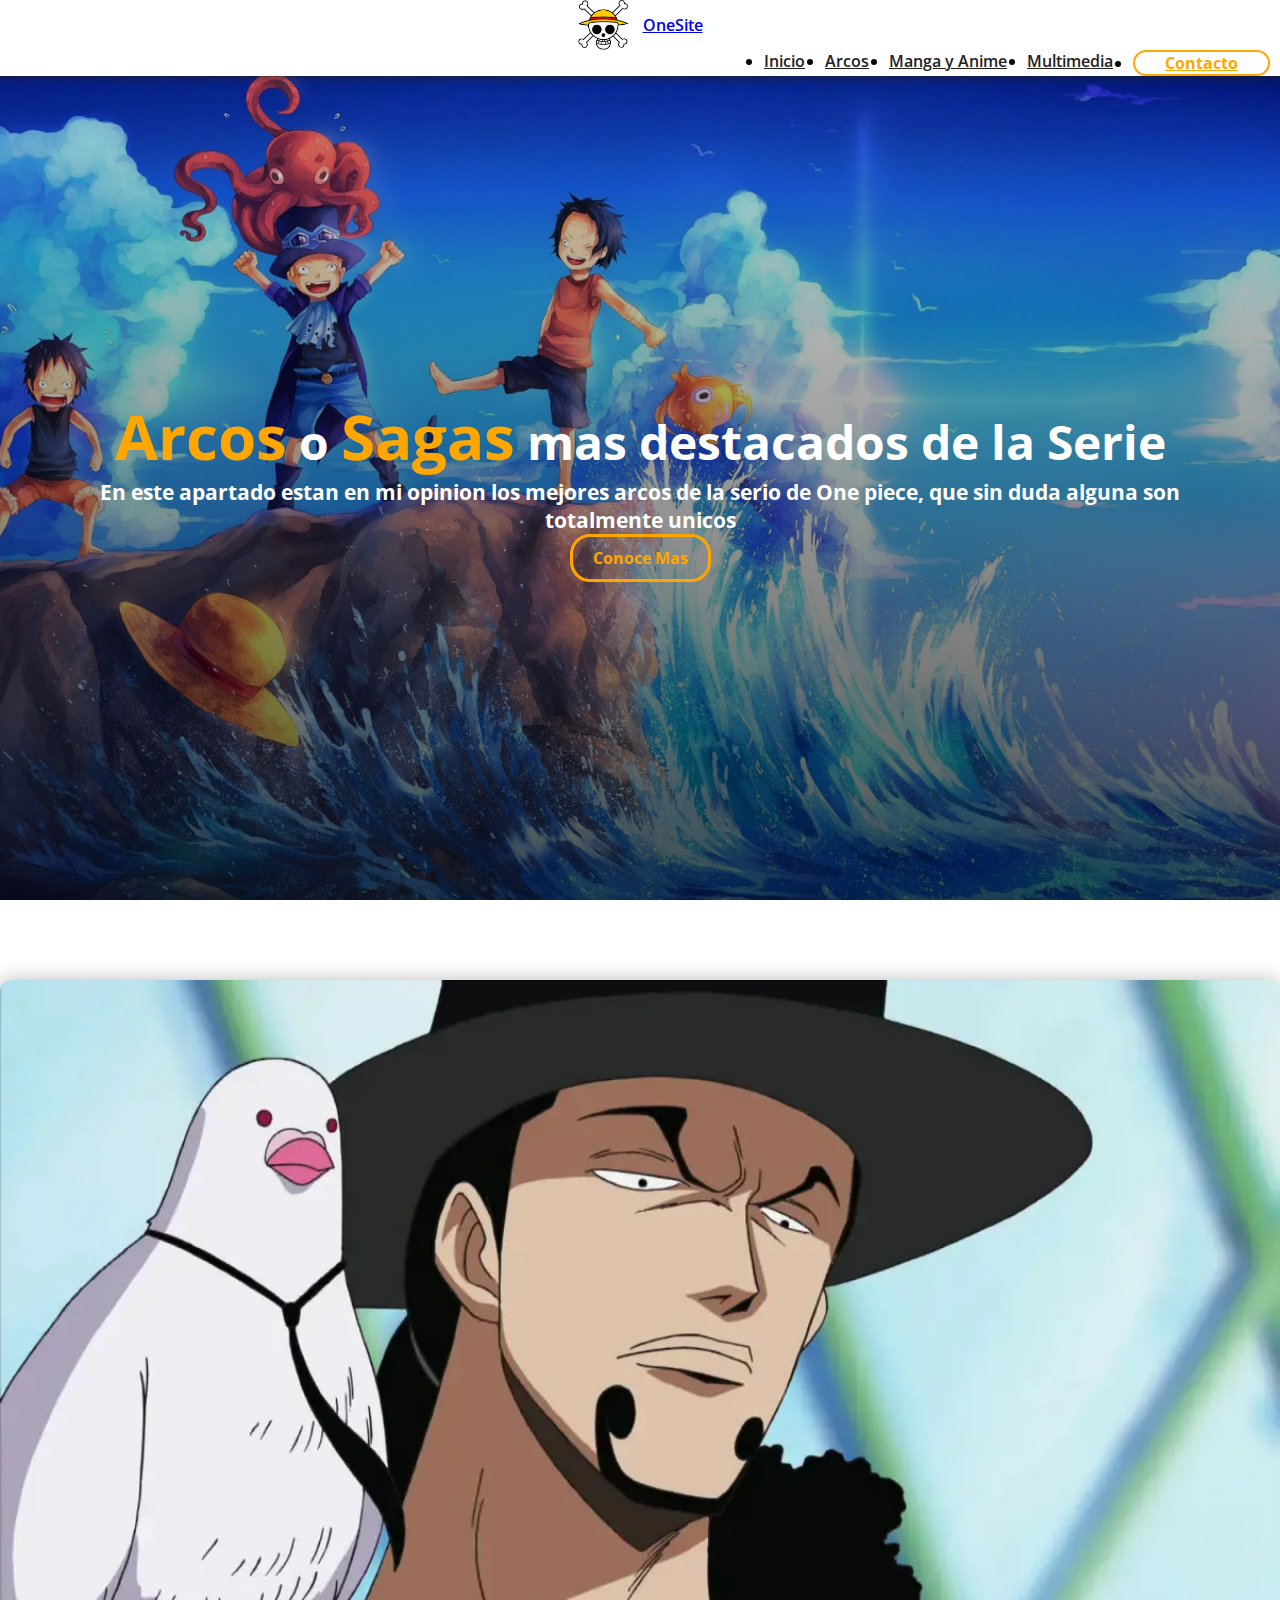
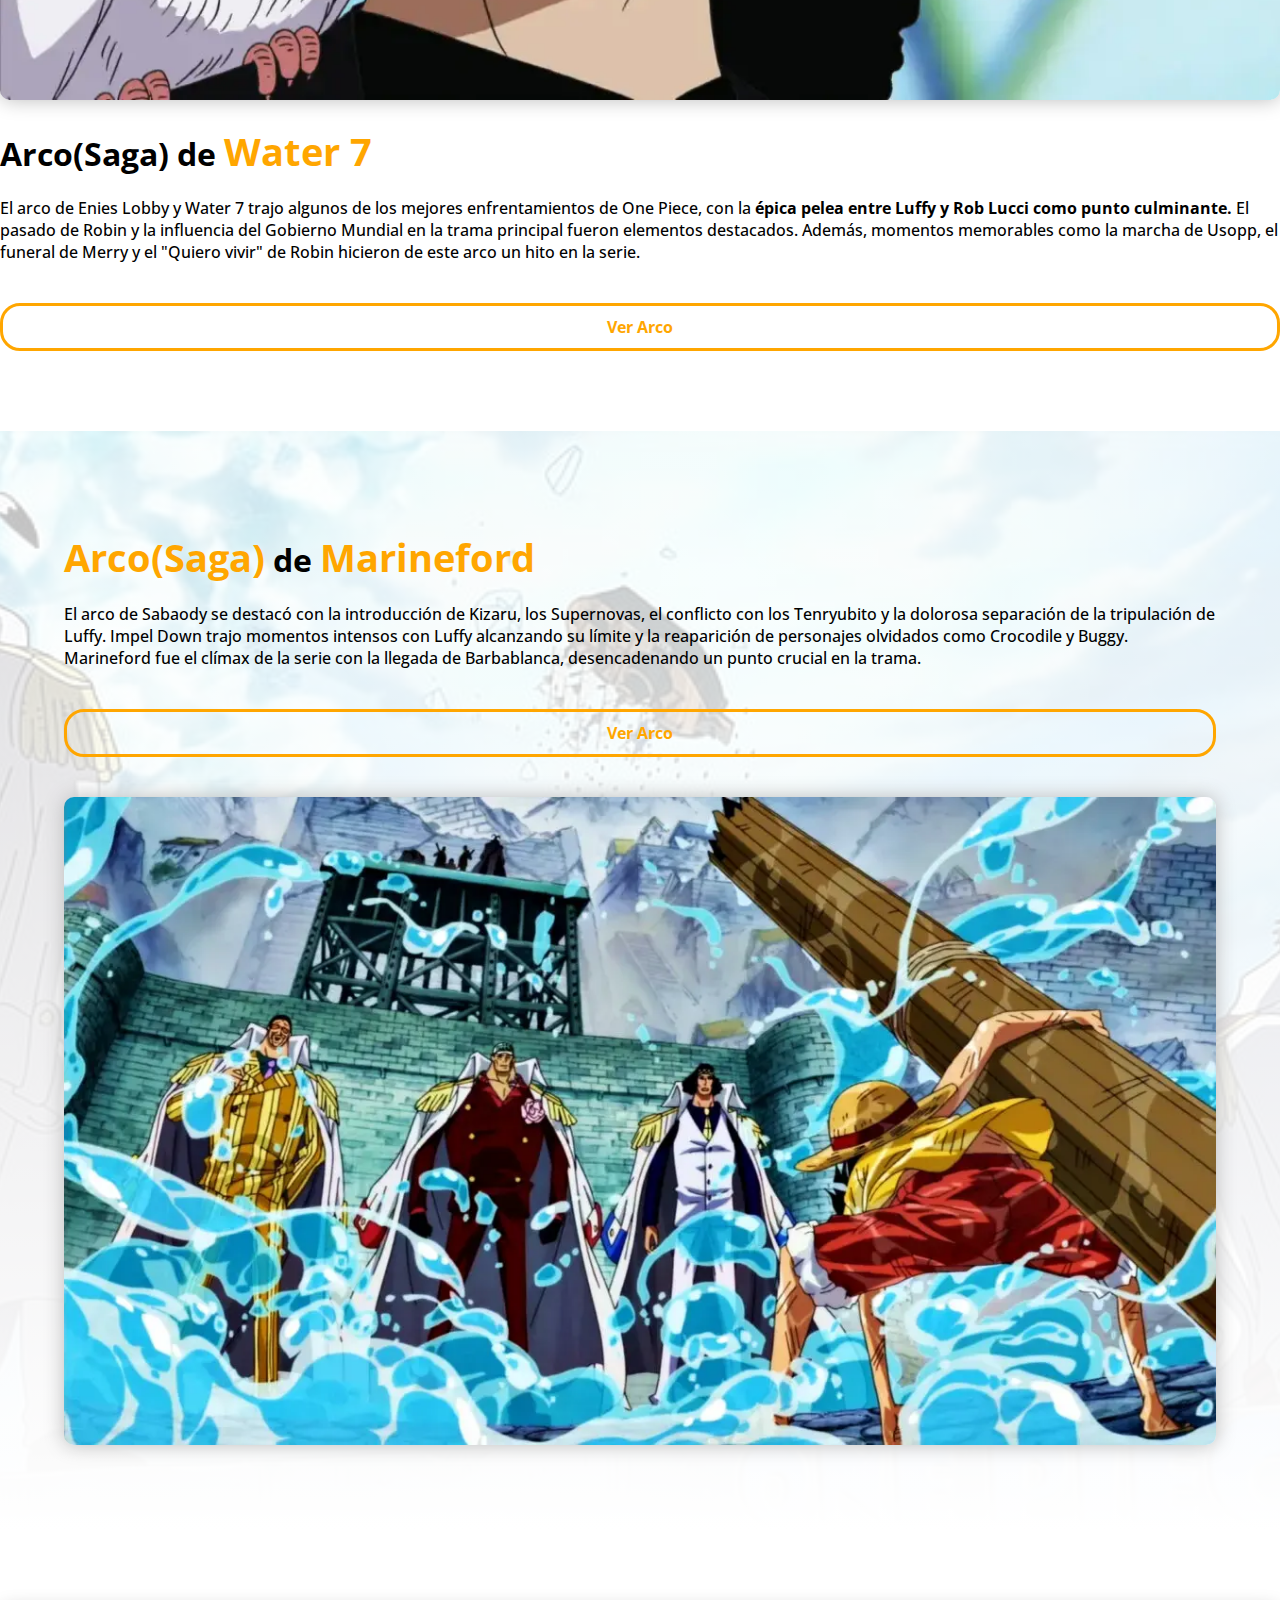
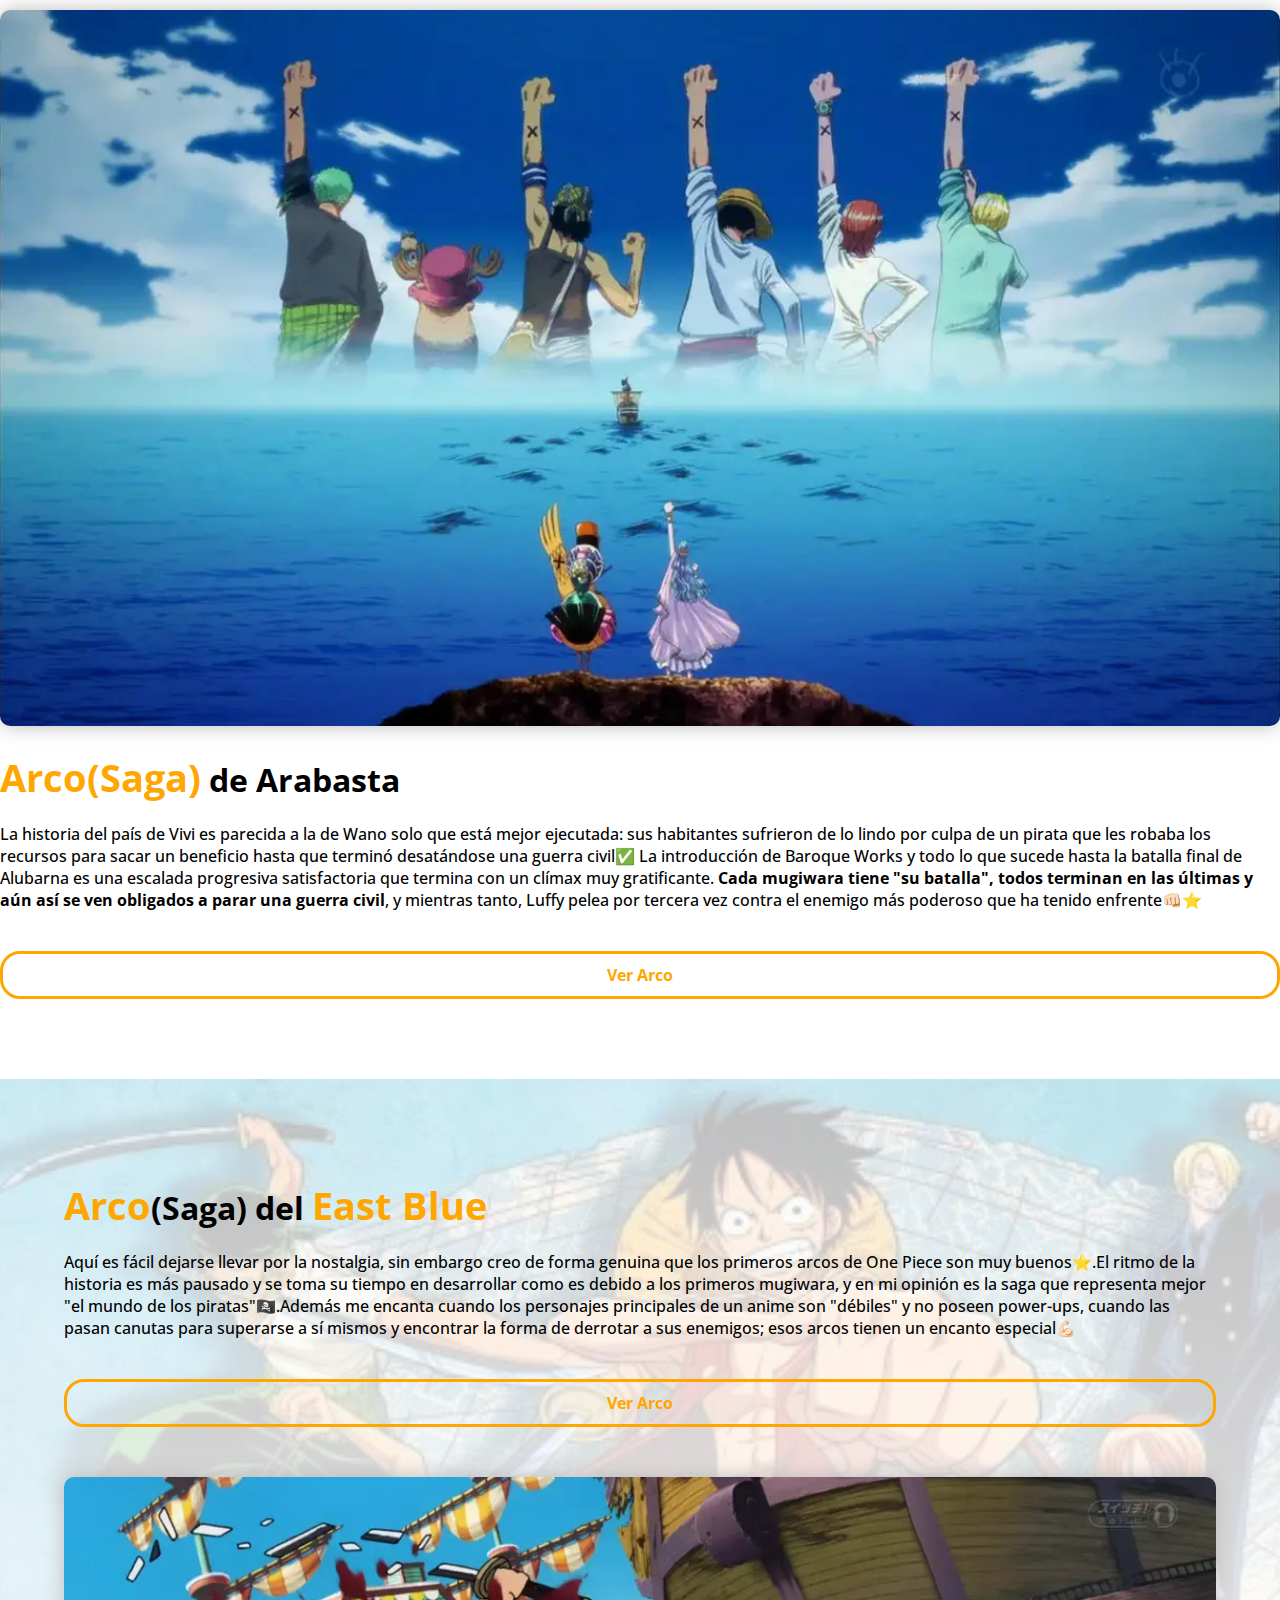
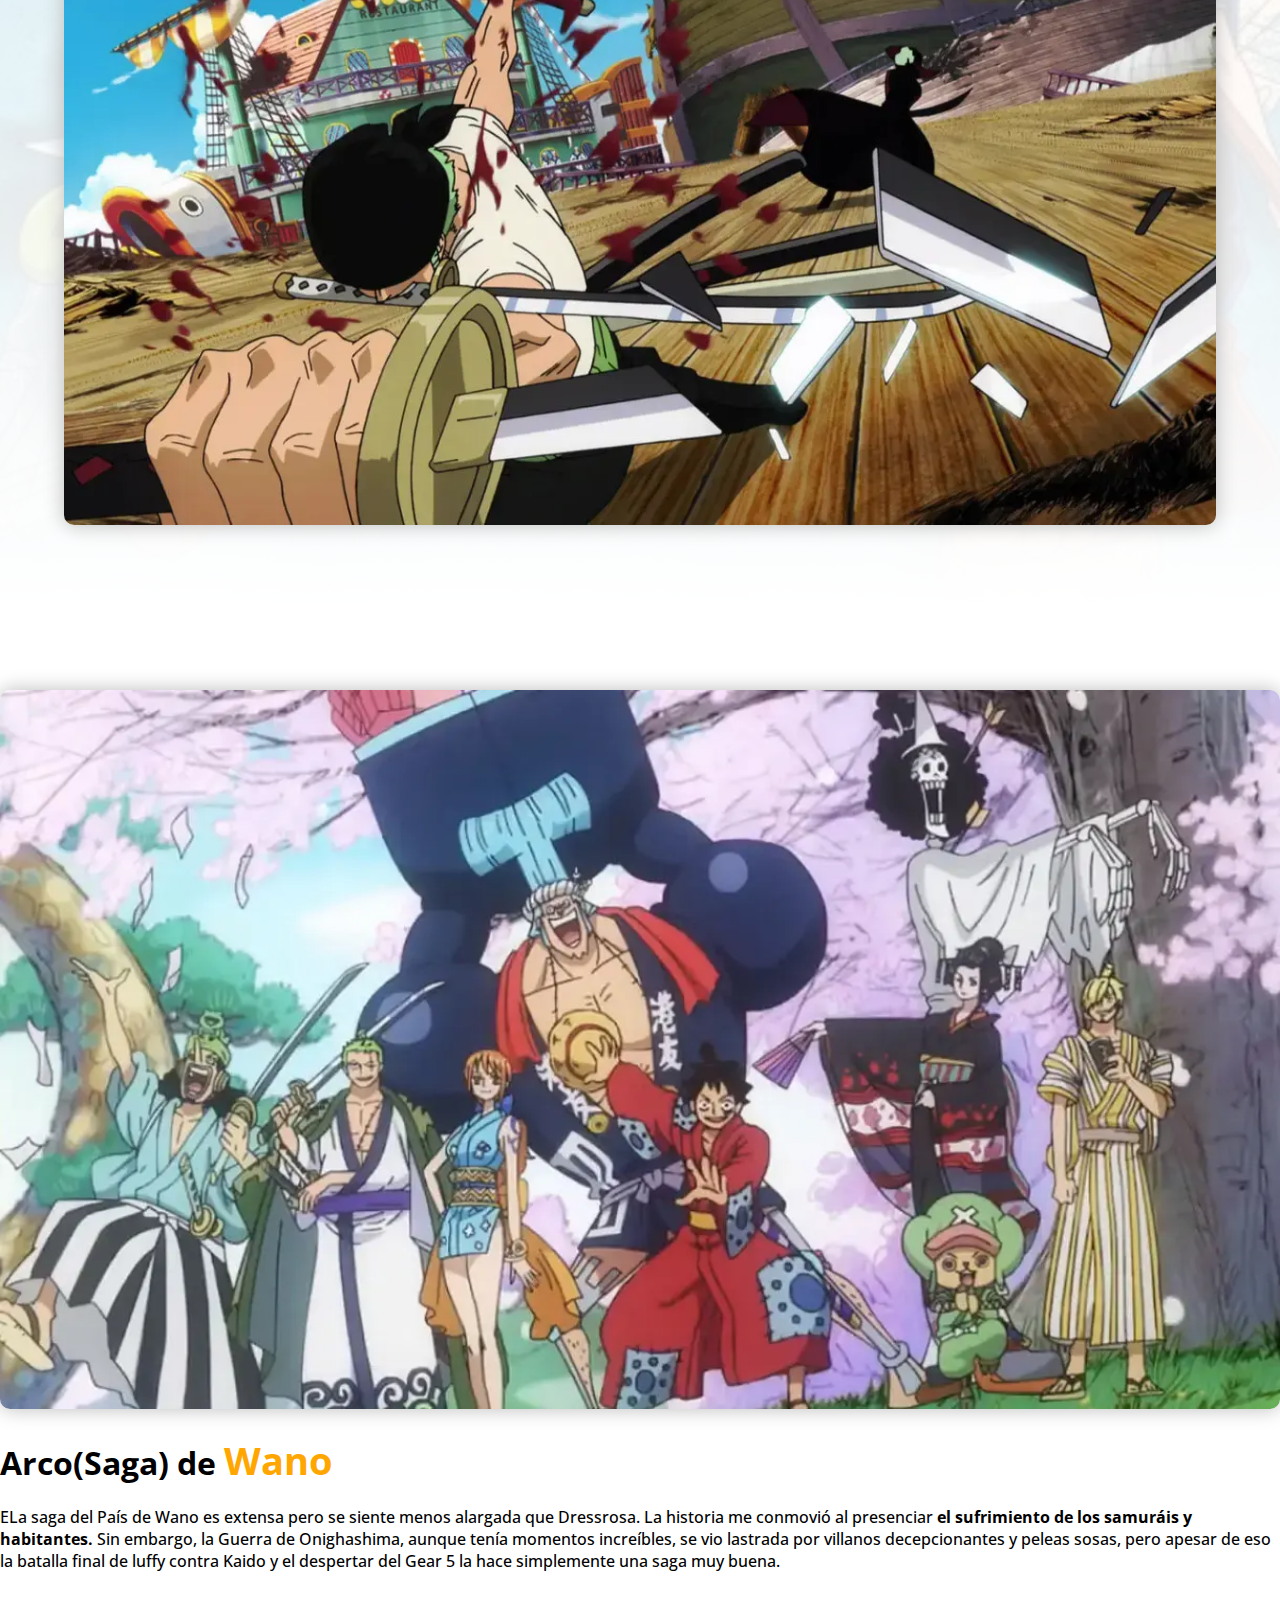
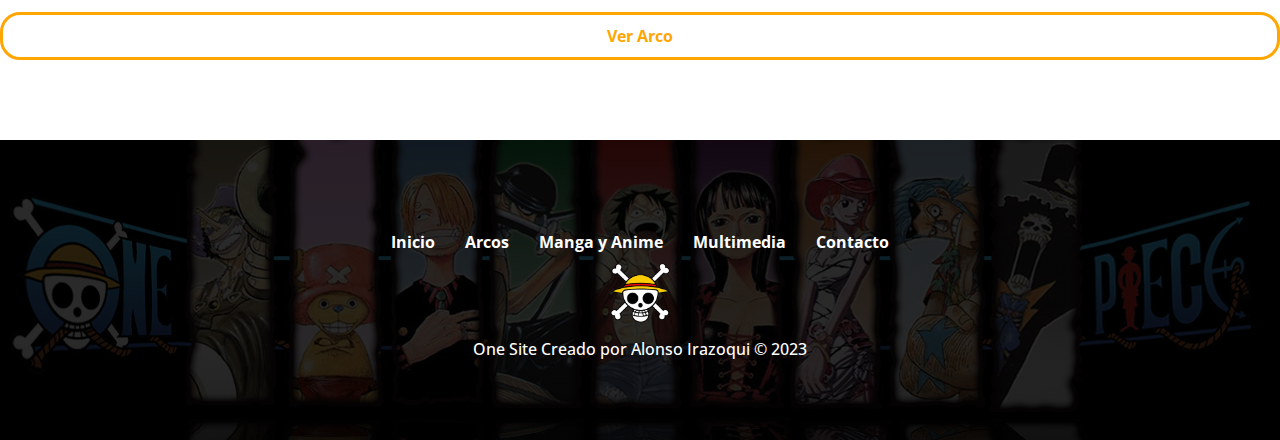
==== commit 12437723: "Sitio terminaod Responsive" ====
--- a/pages/arcos.html
+++ b/pages/arcos.html
@@ -29,7 +29,7 @@
     <header class="header">
         <nav class="navbar navbar-expand-lg">
             <div class="container">
-                <a class="navbar-brand titulo" href="#"><img src="../img/LogoOnePiece.png"
+                <a class="navbar-brand titulo" href="../index.html"><img src="../img/LogoOnePiece.png"
                         alt="Logo de One Piece">OneSite</a>
                 <a class="buton navbar-toggler" type="button" data-bs-toggle="collapse"
                     data-bs-target="#navbarSupportedContent" aria-controls="navbarSupportedContent"
@@ -99,7 +99,7 @@
 
         <section class="arcos arcos-marineford">
             <div class="row">
-                <div class="col-md-6 col-sm-12">
+                <div class="col-md-6 col-sm-12 ">
                     <h2><span>Arco(Saga)</span> de <span>Marineford</span></h2>
                     <p>El arco de Sabaody se destacó con la introducción de Kizaru, los Supernovas, el conflicto con los
                         Tenryubito y la dolorosa separación de la tripulación de Luffy. Impel Down trajo momentos
--- a/css/style.css
+++ b/css/style.css
@@ -1,4 +1,4 @@
-*{
+* {
     margin: 0px;
     padding: 0px;
     box-sizing: border-box;
@@ -6,19 +6,19 @@
 }
 
 /* Estilos generales */
-.titulo-dos{
+.titulo-dos {
     font-size: 2.5em;
     font-weight: 600;
     margin-bottom: 20px;
 }
 
-.parrafo{
+.parrafo {
     font-size: 1.2em;
     font-weight: 500;
     margin-bottom: 40px;
 }
 
-p .negrita{
+p .negrita {
     display: block;
     margin-top: 20px;
 }
@@ -26,83 +26,93 @@
 
 
 /* Estilos del Heades y Nav */
-.header{
+.header {
     box-shadow: 0px 0px 10px #222;
     position: fixed;
     width: 100%;
 }
-.header .navbar img{
+
+.header .navbar img {
     width: 50px;
     margin-right: 15px;
 }
-.titulo{
+
+.titulo {
     display: flex;
     justify-content: center;
     align-items: center;
     font-weight: 600;
 }
-.navbar{
+
+.navbar {
     background-color: #fff;
 }
-.navbar .ul{
+
+.navbar .ul {
     width: 100%;
     display: flex;
     justify-content: right;
 }
-.navbar ul li{
+
+.navbar ul li {
     margin: 0px 10px;
 }
-.navbar .ul li a{
+
+.navbar .ul li a {
     font-weight: 600;
     color: #222;
     transition: all .3s;
     text-align: center;
 }
-.navbar .ul li a:hover{
+
+.navbar .ul li a:hover {
     font-weight: 600;
     transform: scale(.9);
     color: #ffa600;
 }
-.navbar .ul .li-contacto{
+
+.navbar .ul .li-contacto {
     padding: 0px 30px;
     margin-left: 10px;
     background-color: #fff;
     border-radius: 20px;
     border: 2px solid #ffa600;
 }
-.navbar .ul .li-contacto a{
+
+.navbar .ul .li-contacto a {
     color: #ffa600;
     font-weight: 700;
     display: block;
-    
-}
-.navbar .ul .li-contacto a:hover{
-    font-weight: 700;
-}
-
-.navbar .buton{
+
+}
+
+.navbar .ul .li-contacto a:hover {
+    font-weight: 700;
+}
+
+.navbar .buton {
     border: none;
     box-shadow: none;
     outline: none;
 }
 
-.navbar .buton span{
+.navbar .buton span {
     background-image: url(../img/menu.png);
 }
 
 
 /* Seccion Main */
-.main{
+.main {
     width: 100%;
     padding-top: 75px;
 }
 
 /* Seccion Hero */
 
-.hero{
+.hero {
     width: 100%;
     height: calc(100vh - 75px);
-    padding: 0px 100px;
+    padding: 0px 20px;
     display: flex;
     flex-direction: column;
     justify-content: center;
@@ -112,35 +122,40 @@
     background-position: center;
     background-attachment: fixed;
     background-repeat: no-repeat;
-    
-}
-.hero h1{
-    text-align: center;
-    font-size: 3.4em;
+
+}
+
+.hero h1 {
+    text-align: center;
+    font-size: 2.1em;
     font-weight: 700;
     color: #fff;
 }
-.hero h1 span{
-    font-size: 1.4em;
-    color: #ffa600;
-    font-weight: 700;
-}
-.hero p{
+
+.hero h1 span {
     font-size: 1.2em;
+    color: #ffa600;
+    font-weight: 700;
+}
+
+.hero p {
+    font-size: 1.1em;
     text-align: center;
     color: #fff;
     font-weight: 700;
 }
 
-.boton{
+.boton {
     text-decoration: none;
     padding: 10px 20px;
-    border:3px solid #ffa600;
+    border: 3px solid #ffa600;
     color: #ffa600;
     border-radius: 20px;
     font-weight: 700;
     transition: all .3s;
-}.boton:hover{
+}
+
+.boton:hover {
     box-shadow: 0px 0px 15px #ffa600;
     text-shadow: 0px 0px 15px #ffa600;
     transform: scale(.9);
@@ -149,44 +164,48 @@
 
 /* Seccion Sobre One-Site */
 
-.sobre-oneSite{
+.sobre-oneSite {
     padding: 70px 0px;
 }
-.sobre-oneSite .row{
-    display: flex;
-    justify-content:center ;
-    align-items: center;
-}
-.sobre-oneSite .row img{
+
+.sobre-oneSite .row {
+    display: flex;
+    justify-content: center;
+    align-items: center;
+}
+
+.sobre-oneSite .row img {
     border-radius: 20px;
     box-shadow: 0px 0px 20px #bbb;
 }
-.sobre-oneSite h2{
+
+.sobre-oneSite h2 {
     font-size: 2.5em;
     font-weight: 600;
     margin-bottom: 20px;
 }
-.sobre-oneSite h2 span{
+
+.sobre-oneSite h2 span {
     font-size: 1.3em;
     font-weight: 700;
     color: #ffa600;
     text-decoration: line-through;
 }
 
-.sobre-oneSite p{
+.sobre-oneSite p {
     font-size: 1.2em;
     font-weight: 500;
     margin-bottom: 40px;
 }
 
-.sobre-oneSite p b{
+.sobre-oneSite p b {
     display: block;
     margin-top: 20px;
 }
 
 
 /* Seccion de Noticias */
-.noticias{
+.noticias {
     padding: 60px 40px;
     background: linear-gradient(#000000a2, #0000009d), url(../img/index/noticias.webp);
     background-size: cover;
@@ -194,7 +213,7 @@
     background-repeat: no-repeat;
 }
 
-.noticias h2{
+.noticias h2 {
     text-align: center;
     font-size: 2.5em;
     margin-bottom: 40px;
@@ -204,58 +223,66 @@
 
 /* Otra seccion */
 
-.mas-onePiece{
-    padding: 90px 0px;
-}
-
-.mas-onePiece img{
+.mas-onePiece {
+    padding: 50px 0px;
+}
+
+.mas-onePiece img {
     border-radius: 20px;
     box-shadow: 0px 0px 20px #bbb;
-}
-
-.mas-onePiece h2 span{
+    margin-top: 40px;
+}
+
+.mas-onePiece h2 span {
     font-size: 1.2em;
     color: #ffa600;
 }
 
 /* Footer  */
 
-.footer{
+.footer {
     width: 100%;
     display: flex;
     flex-direction: column;
     justify-content: center;
     align-items: center;
-    text-align:center;
+    text-align: center;
     height: 300px;
     background: linear-gradient(#000000d5, #000000d5), url(../img/Wallpapers/footer.jpg);
     background-size: cover;
     background-position: center;
     background-repeat: no-repeat;
 }
-.footer-enlaces ul{
+
+.footer-enlaces ul {
     list-style: none;
     display: flex;
     justify-content: center;
     align-items: center;
     flex-wrap: wrap;
-}
-.footer-enlaces ul li{
-    margin: 10px 20px;
-}
-.footer-enlaces li a{
+    margin: 0;
+    padding: 0;
+}
+
+.footer-enlaces ul li {
+    margin: 10px 5px;
+}
+
+.footer-enlaces li a {
     text-decoration: none;
     font-weight: 700;
-    font-size: 1rem;
+    font-size: .7rem;
     color: #fff;
 }
-.footer p{
+
+.footer p {
     color: #fff;
     margin-top: 10px;
-    font-size: .9rem;
+    font-size: .7rem;
     font-weight: 500;
 }
-.footer img{
+
+.footer img {
     width: 60px;
 }
 
@@ -263,51 +290,415 @@
 /* Seccion de Hero Arcos */
 
 /* hero */
-.hero-arcos{
-    background-image:linear-gradient(#00000018,#000000a9), url(../img/Wallpapers/Arcos.jpg);
+.hero-arcos {
+    background-image: linear-gradient(#00000018, #000000a9), url(../img/Wallpapers/Arcos.jpg);
 }
 
 /* arcos */
 
-.arcos div img{
+.arcos div img {
     width: 100%;
     border-radius: 10px;
     box-shadow: 0px 0px 20px #bbb;
 }
 
-.arcos .row{
-    padding: 80px 0px;
-}
-.arcos .row h2{
+.arcos .row {
+    padding: 50px 0px;
+}
+
+.arcos .row h2 {
     font-size: 2em;
     font-weight: 700;
-    margin-bottom: 20px;
-}
-.arcos .row h2 span{
+    margin: 20px 0px;
+}
+
+.arcos .row h2 span {
     color: #ffa600;
     font-size: 1.2em;
 }
 
-.arcos .row p{
+.arcos .row img {
+    width: 100%;
+    height: 100%;
+    object-fit: cover;
+}
+
+.arcos .row p {
     font-size: 1em;
     font-weight: 500;
     margin-bottom: 40px;
 }
 
-.arcos-marineford{
-    padding: 0 10%;
-    background:linear-gradient(#ffffffbd, #ffffff), url(../img/Arcos/MarineFord1.jpg);
+.arcos .boton {
+    display: block;
+    text-align: center;
+}
+
+.arcos-marineford {
+    padding: 0 5%;
+    background: linear-gradient(#ffffffbd, #ffffff), url(../img/Arcos/MarineFord1.jpg);
     background-position: center;
     background-size: cover;
     background-repeat: no-repeat;
 }
 
-
-
-.arcos-eastBlue{
-    padding: 0 10%;
-    background:linear-gradient(#ffffffbd, #ffffff), url(../img/Arcos/EastBlue1.webp);
+.arcos-marineford img {
+    margin-top: 40px;
+}
+
+
+
+.arcos-eastBlue {
+    padding: 0 5%;
+    background: linear-gradient(#ffffffbd, #ffffff), url(../img/Arcos/EastBlue1.webp);
     background-position: top;
     background-size: cover;
     background-repeat: no-repeat;
 }
+
+.arcos-eastBlue img {
+    margin-top: 50px;
+}
+
+
+/* Seccion del Manga */
+.hero-manga {
+    background-image: linear-gradient(#00000018, #000000a9), url(../img/Wallpapers/MangaAnime.webp);
+}
+
+.container-img img {
+    object-fit: cover;
+    width: 100%;
+    height: 100%;
+    border-radius: 10px;
+    box-shadow: 0px 0px 20px #ccc;
+    margin-top: 50px;
+}
+
+.manga-anime {
+    padding: 100px 0px;
+}
+
+.container-textos h2 {
+    font-size: 2.4em;
+    font-weight: 700;
+    text-align: center;
+}
+
+.container-textos h2 span {
+    color: #ffa600;
+    text-decoration: line-through;
+}
+
+.container-textos p {
+    font-size: 1em;
+    font-weight: 500;
+    text-align: center;
+}
+
+.container-textos h3 {
+    text-align: center;
+    font-size: 2.3em;
+    font-weight: 700;
+}
+
+.container-textos ul {
+    list-style: circle;
+    padding: 0px;
+}
+
+.container-textos ul li {
+    margin-top: 10px;
+    font-size: 1em;
+    font-weight: 500;
+    text-align: center;
+}
+
+.container-textos .manga {
+    margin: 40px 0;
+}
+
+.container-textos .manga .boton {
+    display: block;
+    width: 100%;
+    text-align: center;
+    background-color: #ffa600;
+    color: #fff;
+}
+
+.container-textos .anime .boton {
+    display: block;
+    width: 100%;
+    text-align: center;
+}
+
+
+
+/* Seccion de Multimedia */
+
+.hero-multimedia {
+    background-image: linear-gradient(#00000018, #000000a9), url(../img/Wallpapers/Multimedia.avif);
+}
+
+.galeria {
+    display: flex;
+    flex-direction: column;
+    justify-content: center;
+    align-items: center;
+    padding: 70px;
+}
+
+.galeria h2 {
+    font-size: 2.4em;
+    font-weight: 700;
+    text-align: center;
+    margin-bottom: 50px;
+}
+
+.galeria h2 span {
+    color: #ffa600;
+}
+
+.galeria .galeria-container {
+    display: grid;
+    grid-template-columns: 1fr;
+    grid-auto-flow: dense;
+    gap: 10px;
+}
+
+.galeria .galeria-container img {
+    width: 100%;
+    height: 100%;
+    border-radius: 10px;
+    object-fit: cover;
+}
+
+
+
+
+/* Seccion de Contacto */
+
+.main-contacto {
+    width: 100%;
+    height: 100%;
+    background:linear-gradient(#ffffffad, #ffffffb2), url(../img/Wallpapers/contacto.jpg);
+    background-position: center;
+    background-size: cover;
+    background-repeat: no-repeat;
+}
+
+.contacto-section {
+    width: 100%;
+    height: 100vh;
+    display: flex;
+    justify-content: center;
+    align-items: center;
+}
+
+.contacto-section form {
+    max-width: 350px;
+    padding: 25px;
+    height: 575px;
+    display: flex;
+    flex-direction: column;
+    justify-content: center;
+    align-items: center;
+    border-radius: 10px;
+    box-shadow: 0px 0px 10px #eee;
+    backdrop-filter: blur(10px);
+}
+
+.contacto-section form .logo img {
+    width: 60px;
+    margin-bottom: 0px;
+}
+
+.contacto-section form .logo {
+    width: 100%;
+    display: flex;
+    flex-direction: column;
+    justify-content: center;
+    align-items: center;
+}
+
+.contacto-section form .logo p {
+    font-size: 1.5em;
+    font-weight: 700;
+}
+
+.contacto-section form .input {
+    width: 100%;
+    display: flex;
+    flex-direction: column;
+    justify-content: space-between;
+}
+
+.contacto-section form input {
+    margin: 5px 0px;
+    padding: 5px;
+    font-size: 14px;
+    color: #000;
+    font-weight: 600;
+    border: none;
+    border-radius: 5px;
+    outline: none;
+    transition: all .3s;
+}
+
+.contacto-section form input::placeholder {
+    color: #cfcfcf;
+    transition: all .3s;
+}
+
+.contacto-section form input:focus {
+    border: 2px solid #ffa600;
+    transform: scale(.95);
+}
+
+.contacto-section form input:focus::placeholder {
+    color: #ffa600;
+}
+
+.contacto-section form textarea {
+    margin: 10px 0px;
+    padding: 10px;
+    font-size: 16px;
+    color: #000;
+    font-weight: 600;
+    border: none;
+    border-radius: 5px;
+    outline: none;
+    transition: all .3s;
+}
+
+.contacto-section form textarea {
+    resize: none;
+    color: #000;
+    transition: all .3s;
+}
+
+.contacto-section form textarea:focus {
+    border: 2px solid #ffa600;
+    transform: scale(.95);
+}
+
+.contacto-section form textarea::placeholder {
+    color: #cfcfcf;
+    transition: all .3s;
+}
+
+.contacto-section form textarea:focus::placeholder {
+    color: #ffa600;
+}
+
+.contacto-section form .input .boton {
+    background-color: #ffa600;
+    color: #fff;
+    padding: 10px 0px;
+    width: 100%;
+}
+.footer-contacto{
+    background: #fff;
+    background-size: cover;
+    background-position: center;
+    background-repeat: no-repeat;
+    height: auto;
+    padding: 10px 0px;
+    box-shadow: 0px 0px 10px #666;
+}
+.footer-contacto ul li a{
+    color: #666;
+}
+.footer-contacto p{
+    color: #666;
+}
+.footer-contacto img{
+    margin: 10px 0px;
+    width: 40px;
+}
+/* Responsive */
+@media screen and (min-width:437px) {
+
+
+    /* Index */
+    .hero {
+        padding: 0px 80px;
+    }
+
+    .hero h1 {
+        font-size: 3em;
+    }
+
+    .hero h1 span {
+        font-size: 1.3em;
+        color: #ffa600;
+        font-weight: 700;
+    }
+
+    .hero p {
+        font-size: 1.3em;
+        text-align: center;
+        color: #fff;
+        font-weight: 700;
+    }
+
+    .footer-enlaces ul li {
+        margin: 10px 15px;
+    }
+
+    .footer-enlaces li a {
+        font-size: 1rem;
+    }
+
+    .footer p {
+        font-size: 1rem;
+
+    }
+
+    /* arcos */
+    .arcos .row {
+        padding: 80px 0px;
+    }
+
+
+    /* Multimedia */
+    .galeria .galeria-container {
+        grid-template-columns: repeat(3,1fr);
+    }
+
+    .uno{
+        grid-column: 1/3;
+    }
+    .cinco{
+        grid-column: 2/4;
+    }
+    .ocho{
+        grid-column: 1/3;
+    }
+}
+
+@media screen and (min-width:1000px) {
+    .galeria .galeria-container {
+        grid-template-columns: repeat(auto-fit, minmax(300px, 1fr));
+    }
+
+
+    .tres {
+        grid-column: 3/4;
+        grid-row: 1/3;
+    }
+
+    .cuatro {
+        grid-column: 1/3;
+    }
+
+    .ocho {
+        grid-column: 2/4;
+    }
+    .uno{
+        grid-column:auto;
+    }
+    .cinco{
+        grid-column:auto;
+    }
+}